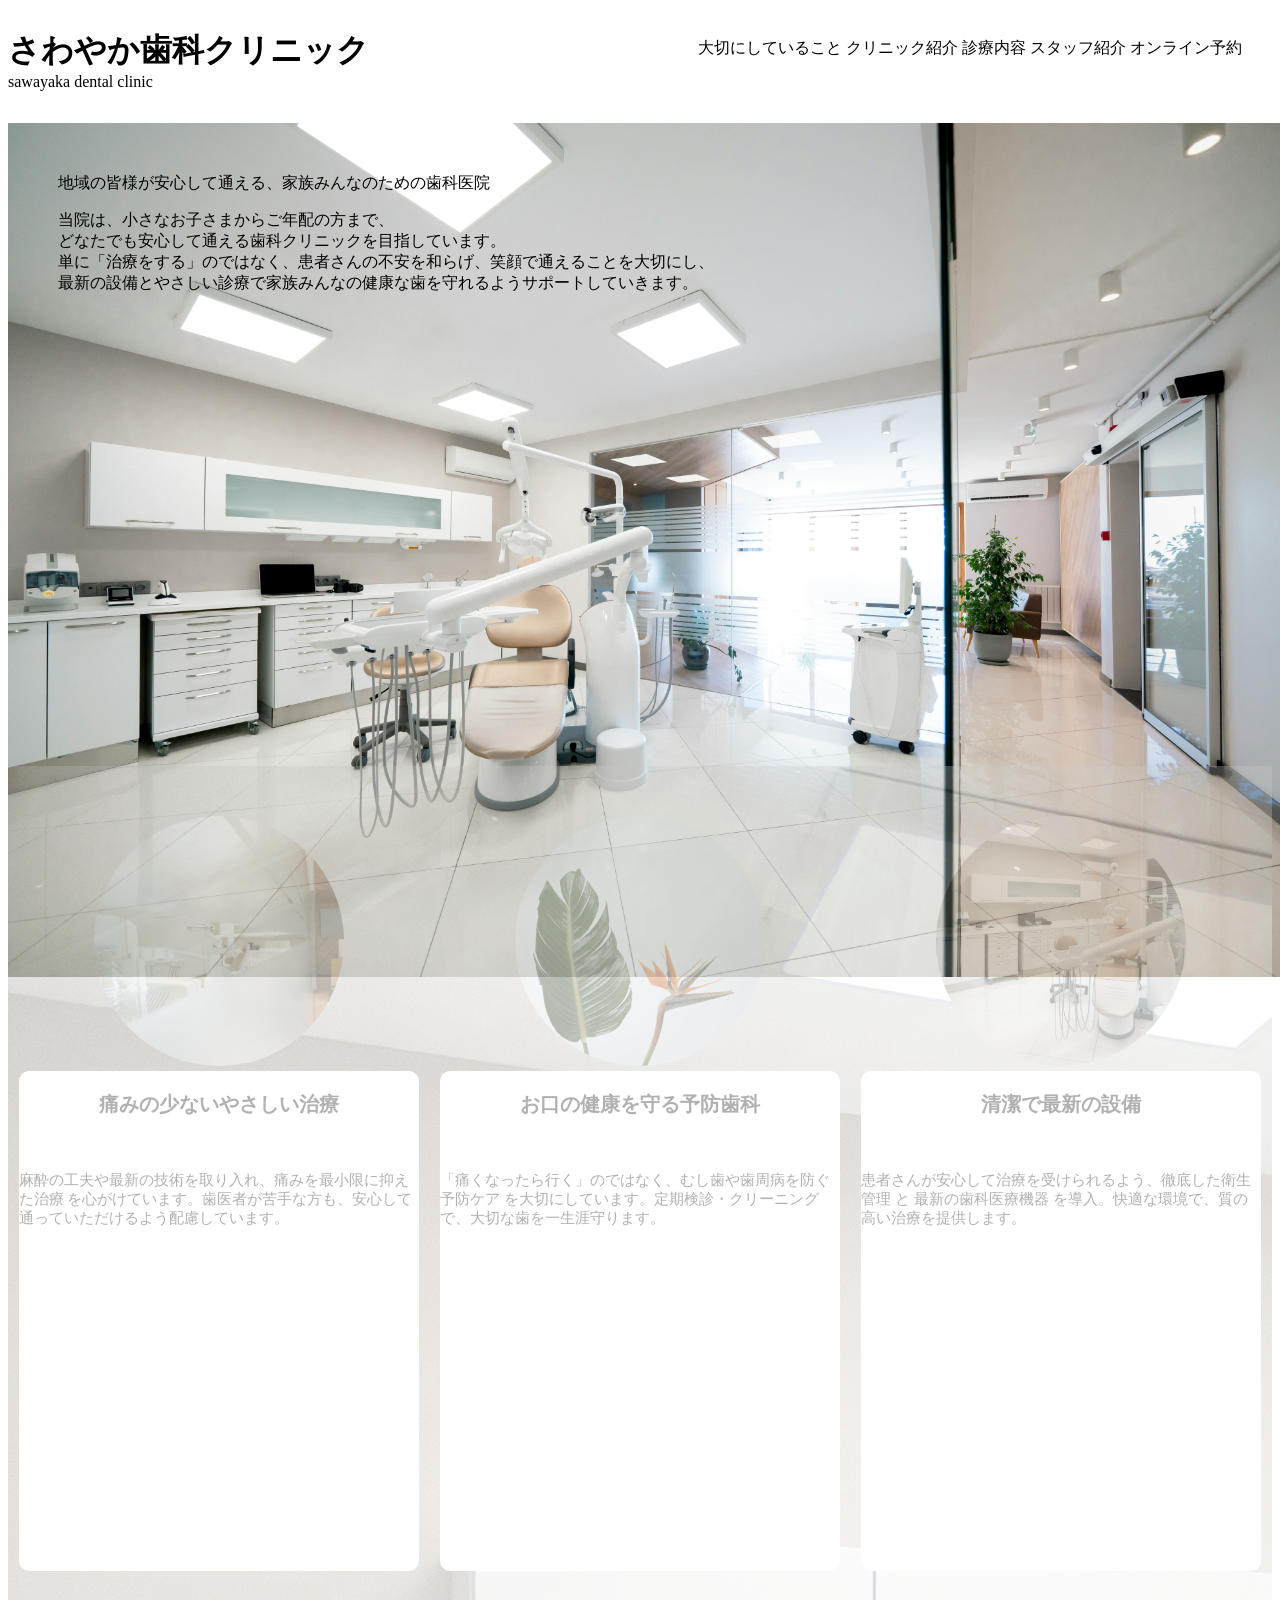
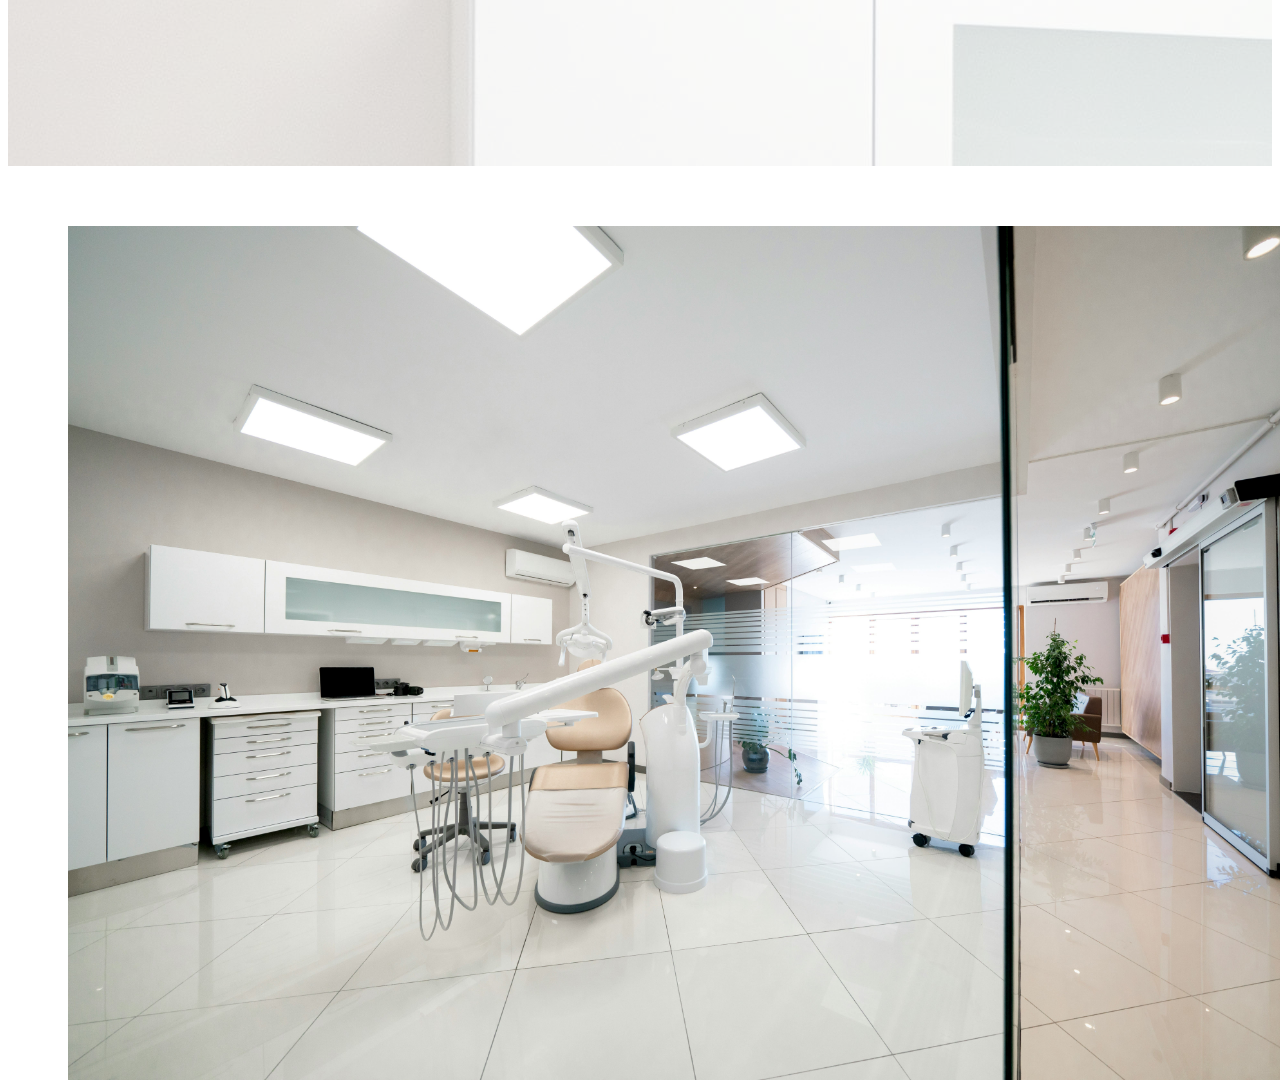
==== sawayaka-dental-clinic/index.html @ b8fe1294 "Update index.html" ====
<!DOCTYPE html>
<html>
    <head>
        <title>さわやか歯科クリニック</title>
        <meta charset="UTF-8">
        <meta name="viewport" content="width=device-width, initial-scale=1.0">
        <meta name="description" content="sawayaka dental clinic" />
        <link rel="stylesheet" href="style.css">
        
    </head>

    <body>
        <div class="super_containaer">
        <!-- ヘッダーここから -->
        <header class="header">
         <div class="header-container">
         <div class="header-title">
            <h1>さわやか歯科クリニック</h1>
            <p>sawayaka dental clinic</p>
            </div>
            <nav class="nav-title">
            <a href="https://www.sejuku.net">大切にしていること</a>
            <a href="https://www.sejuku.net">クリニック紹介</a>
            <a href="https://www.sejuku.net">診療内容</a>
            <a href="https://www.sejuku.net">スタッフ紹介</a>
            <a href="https://www.sejuku.net">オンライン予約</a>
            </nav>
            </div>
        </header>

        <!-- メインビジュアル -->
         <div class="home">
            <div class="home_container">
                <img src="images/img5.jpg" />
                <div class="title-img">
                 <p>地域の皆様が安心して通える、家族みんなのための歯科医院</p>
                    <p>当院は、小さなお子さまからご年配の方まで、<br>
                    どなたでも安心して通える歯科クリニックを目指しています。<br>
                    単に「治療をする」のではなく、患者さんの不安を和らげ、笑顔で通えることを大切にし、<br>
                    最新の設備とやさしい診療で家族みんなの健康な歯を守れるようサポートしていきます。<br>
                    </p>
            </div>
         </div>
        <!-- メインビジュアルここまで -->

        <!-- 診療内容 -->
         <div class="medical-care">
         <h2>診療案内</h2>
          <div class="flexbox-container1">
           <div id="item01" class="flexbox-item">
               <h3>一般歯科</h3>
               <p>むし歯や歯周病の治療を行い<br>
                患者さんの健康な歯を守るための<br>
                基本的なケアを提供します。<br>
                痛みを抑えた治療を心がけ<br>
                できるだけ歯を残す治療を大切にしています</p>
                  <p>・むし歯の治療・詰め物・かぶせ物<br>
                  ・歯周病の治療・歯石除去<br>
                  ・神経の治療（根管治療）</p>
           </div>
           <div id="item02" class="flexbox-item">
               <h3>小児歯科</h3>
                  <p>お子さまの歯の健康を守るために<br>
                    むし歯の予防と治療を中心に<br>
                    楽しく通える歯医者を目指しています。<br>
                  初めての歯医者さんでも安心できるよう<br>
                  やさしく丁寧な対応を心がけています。</p>
                  <p>・乳歯のむし歯治療<br>
                  ・シーラント（むし歯予防処置）<br>
                  ・フッ素塗布・歯磨き指導</p>
           </div>
           <div id="item03" class="flexbox-item">
                <h3>口腔外科</h3>
                  <p>親知らずの抜歯や顎関節症など<br>
                    お口の中の外科的な治療を<br>
                    専門的に行います。<br>
                  痛みや負担の少ない治療を心がけ<br>
                  患者さん一人ひとりに合わせた適切な治療を提供します</p>
                  <p>・親知らずの抜歯<br>
                  ・顎関節症の治療 口内炎・粘膜疾患の診療</p>
           </div>
           <div id="item04" class="flexbox-item">
                <h3>予防歯科</h3>
                  <p>「痛くなってから行く」のではなく<br>
                    むし歯や歯周病を防ぐことを<br>
                    目的とした診療です。<br>
                  定期的な検診とクリーニングで<br>
                  お口の健康を長く保ちましょう。</p>
                  <p>・定期検診・クリーニング（PMTC）<br>
                  ・フッ素塗布で歯を強くする<br>
                  ・歯周病の予防と早期発見</p>
           </div>
       </div>

       <!-- さわやか歯科医院が大切にしていること -->
       <div class="back-img">
            <div class="flexbox-taisetsu">
                <div id="taisetsu-item01" class="taisetsu-item"></div>
                <div id="taisetsu-item02" class="taisetsu-item"></div>
                <div id="taisetsu-item03" class="taisetsu-item"></div>
            </div>
            <div class="flexbox-text">
                <div id="text-item01" class="taisetsu-item">
                    <h3>痛みの少ないやさしい治療</h3><br>
                    <p>麻酔の工夫や最新の技術を取り入れ、痛みを最小限に抑えた治療 を心がけています。歯医者が苦手な方も、安心して通っていただけるよう配慮しています。</p>
                </div>
                <div id="text-item02" class="taisetsu-item">
                    <h3>お口の健康を守る予防歯科</h3><br>
                    <p>「痛くなったら行く」のではなく、むし歯や歯周病を防ぐ予防ケア を大切にしています。定期検診・クリーニングで、大切な歯を一生涯守ります。</p>
                </div>
                <div id="text-item03" class="taisetsu-item">
                    <h3>清潔で最新の設備</h3><br>
                    <p>患者さんが安心して治療を受けられるよう、徹底した衛生管理 と 最新の歯科医療機器 を導入。快適な環境で、質の高い治療を提供します。</p>
                </div>
            </div>            
        </div>

        <!-- 院長あいさつ -->
         <div class="flexbox-director">
            <div id="director-img" class="director-item">
                <img src="images/img5.jpg" /></div>
            <div id="director-text" class="director-item">
                <h3>さわやか歯科クリニック 院長 松本 貴子</h3>
                <p>みなさま、こんにちは。
                   「さわやか歯科クリニック」院長の松本 貴子です。
                    当院は、小さなお子さまからご年配の方まで、安心して通える歯科クリニック を目指しています。<br>
                    歯医者に苦手意識を持つ方にも、やさしく丁寧な治療 を提供し、リラックスできる環境を整えています。<br>
                    痛みを抑えた治療 や わかりやすい説明 を心がけ、不安なく通えるよう努めています。<br>
                    また、歯の健康は全身の健康につながる ため、治療だけでなく 予防歯科 にも力を入れています。<br>
                    定期検診やクリーニングを通じて、みなさまの大切な歯を守り続けるお手伝いをしていきます。<br>
                    地域のみなさまにとって、「ここなら安心して通える」 と思っていただけるクリニックを目指し<br>
                    スタッフ一同、努力してまいります。どうぞよろしくお願いいたします。</p>
            </div>
        </div>




   </body>
</html>
---- sawayaka-dental-clinic/style.css ----
/*
Theme Name: DENTAL-CLINIC
Theme URI:https://www.sejuku.net/
Description: 「さわやか歯科クリニック」公式サイト制作
Version: 1.0.0
Author: RYOSUKE SHIBAHARA
Author URI:https://www.sejuku.net/
*/

.header-container {
   display: flex;
   justify-content: space-between
}

.header-title h1{
   margin-bottom: 0px;
}

.header-title p {
   margin-top: 0px;
}

.nav-title {
   margin: 30px;
   a {
      color: black;
      text-decoration: none;
   }
   
}


img {
   width: 100%;
   position:absolute;

}

.title-img {
   position: relative;
   top: 50px;
   left: 50px;
}

.medical-care{
   background-color: aquamarine;
   height: 500px;
   padding: 30px 0px 30px 0px;
}

.medical-care h2 {
   font-size: 30px;
   text-align: center;
   margin-top: 0px;

}

.medical-care h3 {
   font-size: 20px;

}

.medical-care p {
   font-size: 15px;
   text-align: left;

}


.flexbox-container1 {
   display: flex;
   padding: 5px;
   line-height: 30px;
}

.flexbox-item {
   flex: 1;
   padding: 10px;
   margin: 5px;
   background-color: white;
   text-align: center;

}

.back-img {
   height: 1000px;
   background-image:url(images/img3.jpg) ;
   opacity: 0.3;
}

.flexbox-taisetsu {
   display: flex;
   justify-content: space-around;
}

#taisetsu-item01 {
width: 250px; /* 円の幅 */
height: 250px; /* 円の高さ */
border-radius: 50%; /* 角丸を50%にして円形に */
background-image:url(images/img4.jpg) ;
background-size: cover;
margin-top: 50px;
}

#taisetsu-item02 {
width: 250px; /* 円の幅 */
height: 250px; /* 円の高さ */
border-radius: 50%; /* 角丸を50%にして円形に */
background-image:url(images/img2.jpg) ;
background-size: cover;
margin-top: 50px;
}

#taisetsu-item03 {
width: 250px; /* 円の幅 */
height: 250px; /* 円の高さ */
border-radius: 50%; /* 角丸を50%にして円形に */
background-image:url(images/img3.jpg) ;
background-size: cover;
margin-top: 50px;
}

.flexbox-text {
   display: flex;
   justify-content: space-around;
}

#text-item01 {
   background-color: white;
   margin: 5px;
   border-radius: 10px;
   height: 500px;
   width: 400px;
   text-align: center;
}

#text-item02 {
   background-color: white;
   margin: 5px;
   border-radius: 10px;
   height: 500px;
   width: 400px;
   text-align: center;
}

#text-item03 {
   background-color: white;
   margin: 5px;
   border-radius: 10px;
   height: 500px;
   width: 400px;
   text-align: center;
}

.flexbox-director {
   display: flex;
}

#director-img {
   width: 100%;
   margin : 60px 0px 60px 60px;
   border-radius: 20px;
}

#director-text {
   width: 100%;
   margin : 60px 60px 60px 60px;
   border-radius: 20px;
   text-align: center;
   background-color: aquamarine;
}
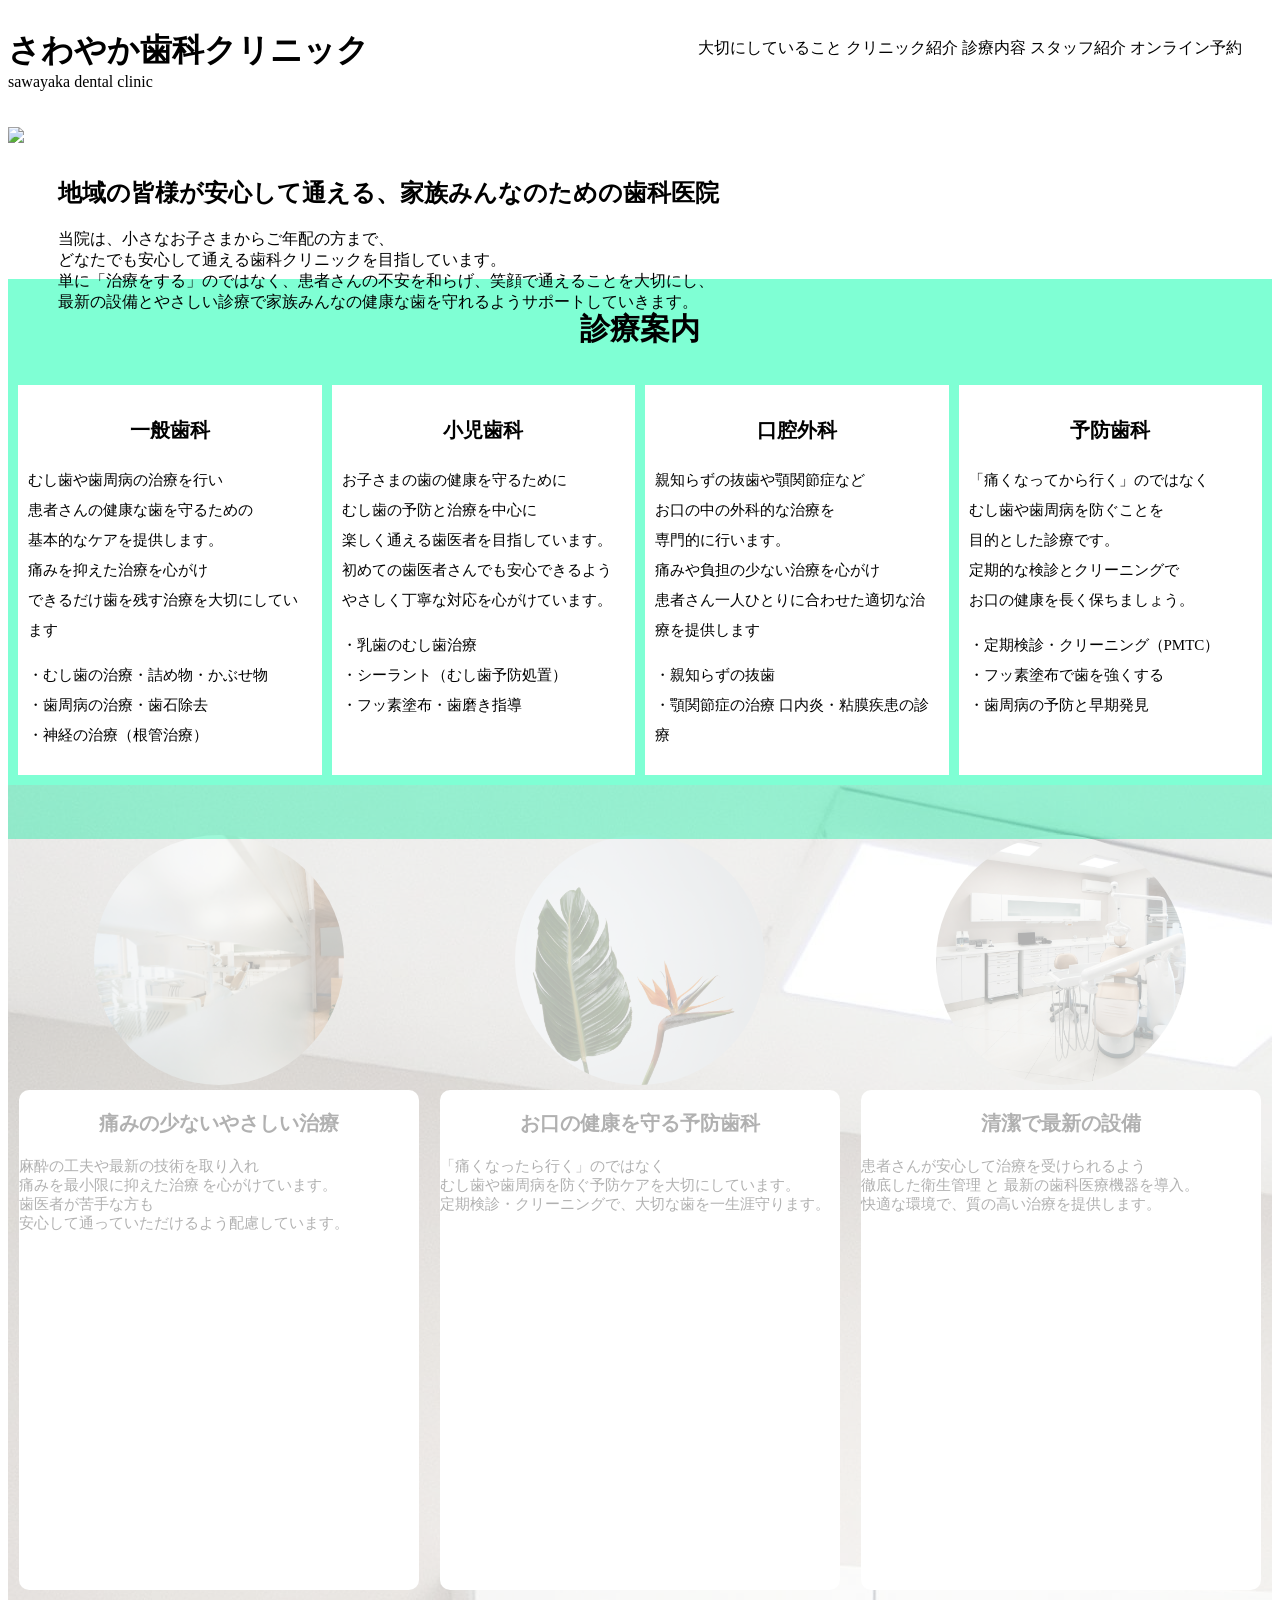
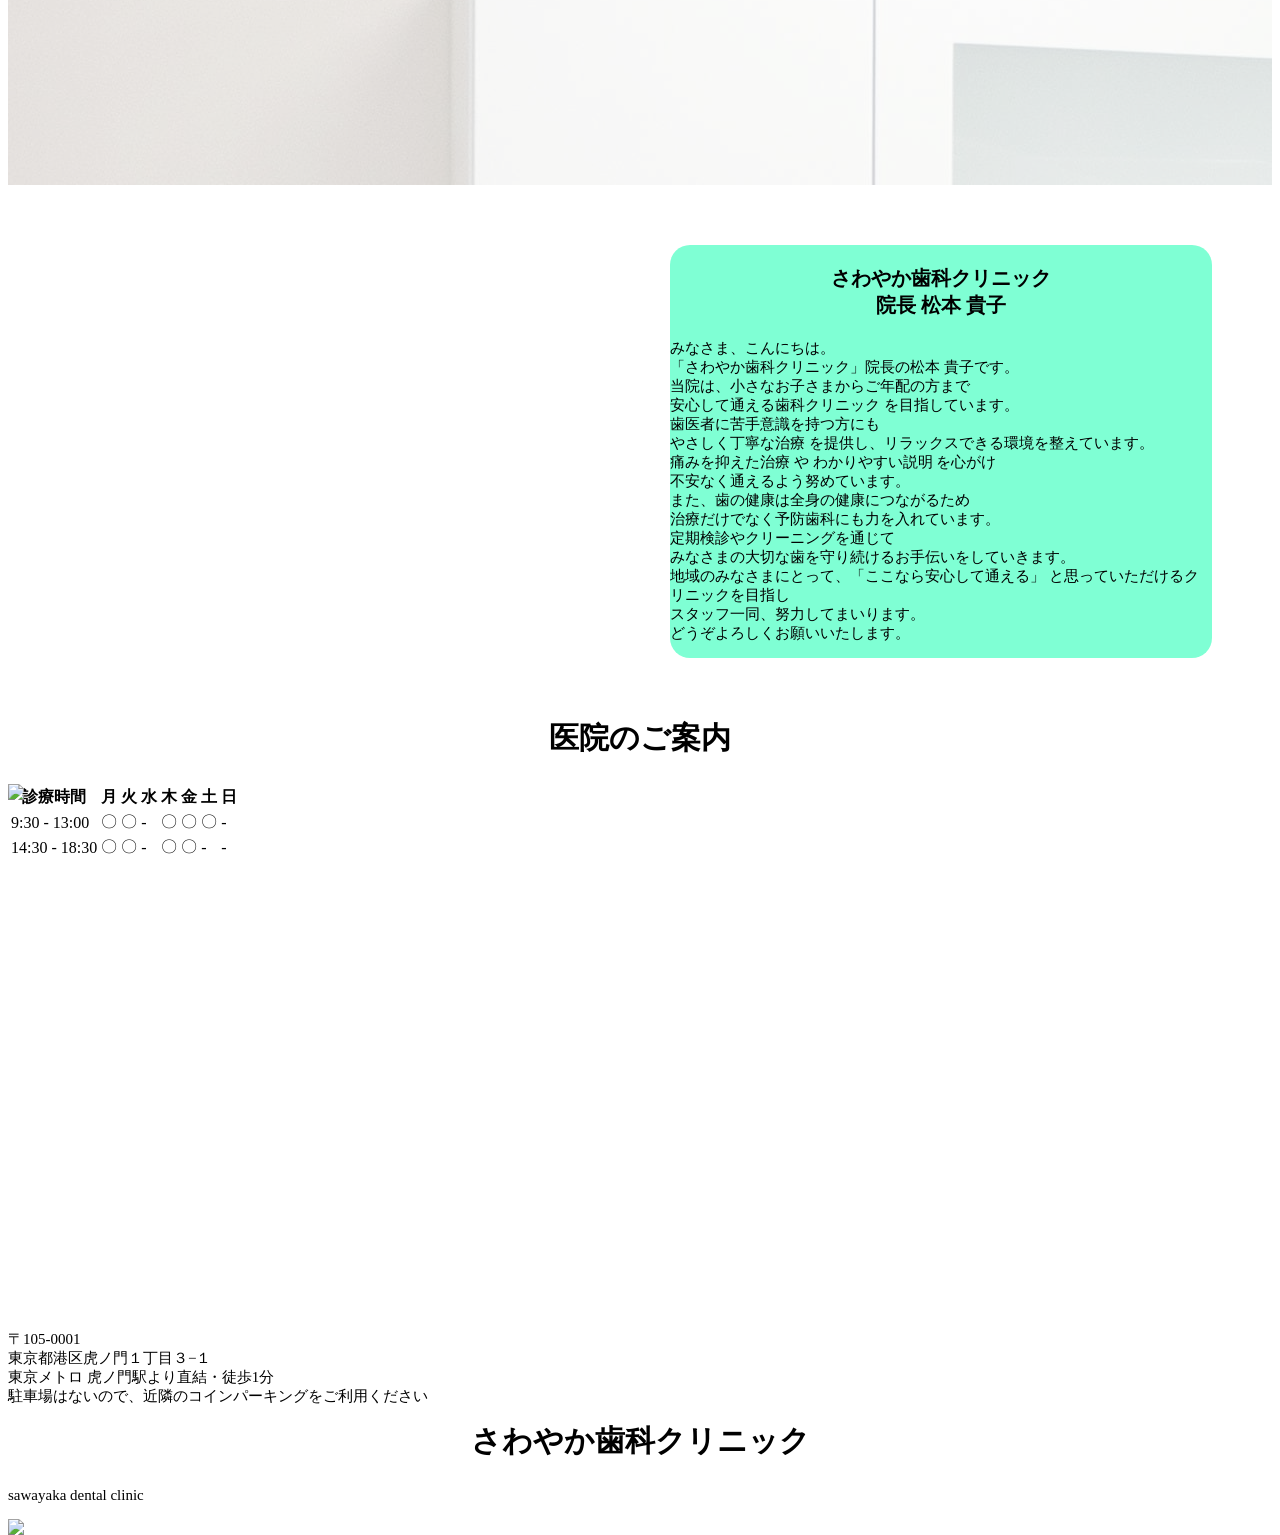
==== commit 4aea485a: "Update index.html" ====
--- a/sawayaka-dental-clinic/index.html
+++ b/sawayaka-dental-clinic/index.html
@@ -31,9 +31,9 @@
         <!-- メインビジュアル -->
          <div class="home">
             <div class="home_container">
-                <img src="images/img5.jpg" />
+                <img src="images/メインビジュアル.png" class="main-img"/>
                 <div class="title-img">
-                 <p>地域の皆様が安心して通える、家族みんなのための歯科医院</p>
+                 <h2>地域の皆様が安心して通える、家族みんなのための歯科医院</h2>
                     <p>当院は、小さなお子さまからご年配の方まで、<br>
                     どなたでも安心して通える歯科クリニックを目指しています。<br>
                     単に「治療をする」のではなく、患者さんの不安を和らげ、笑顔で通えることを大切にし、<br>
@@ -101,16 +101,23 @@
             </div>
             <div class="flexbox-text">
                 <div id="text-item01" class="taisetsu-item">
-                    <h3>痛みの少ないやさしい治療</h3><br>
-                    <p>麻酔の工夫や最新の技術を取り入れ、痛みを最小限に抑えた治療 を心がけています。歯医者が苦手な方も、安心して通っていただけるよう配慮しています。</p>
+                    <h3>痛みの少ないやさしい治療</h3>
+                    <p>麻酔の工夫や最新の技術を取り入れ<br>
+                        痛みを最小限に抑えた治療 を心がけています。<br>
+                        歯医者が苦手な方も<br>
+                        安心して通っていただけるよう配慮しています。</p>
                 </div>
                 <div id="text-item02" class="taisetsu-item">
-                    <h3>お口の健康を守る予防歯科</h3><br>
-                    <p>「痛くなったら行く」のではなく、むし歯や歯周病を防ぐ予防ケア を大切にしています。定期検診・クリーニングで、大切な歯を一生涯守ります。</p>
+                    <h3>お口の健康を守る予防歯科</h3>
+                    <p>「痛くなったら行く」のではなく<br>
+                        むし歯や歯周病を防ぐ予防ケアを大切にしています。<br>
+                        定期検診・クリーニングで、大切な歯を一生涯守ります。</p>
                 </div>
                 <div id="text-item03" class="taisetsu-item">
-                    <h3>清潔で最新の設備</h3><br>
-                    <p>患者さんが安心して治療を受けられるよう、徹底した衛生管理 と 最新の歯科医療機器 を導入。快適な環境で、質の高い治療を提供します。</p>
+                    <h3>清潔で最新の設備</h3>
+                    <p>患者さんが安心して治療を受けられるよう<br>
+                        徹底した衛生管理 と 最新の歯科医療機器を導入。<br>
+                        快適な環境で、質の高い治療を提供します。</p>
                 </div>
             </div>            
         </div>
@@ -118,21 +125,94 @@
         <!-- 院長あいさつ -->
          <div class="flexbox-director">
             <div id="director-img" class="director-item">
-                <img src="images/img5.jpg" /></div>
+            </div>
             <div id="director-text" class="director-item">
-                <h3>さわやか歯科クリニック 院長 松本 貴子</h3>
-                <p>みなさま、こんにちは。
-                   「さわやか歯科クリニック」院長の松本 貴子です。
-                    当院は、小さなお子さまからご年配の方まで、安心して通える歯科クリニック を目指しています。<br>
-                    歯医者に苦手意識を持つ方にも、やさしく丁寧な治療 を提供し、リラックスできる環境を整えています。<br>
-                    痛みを抑えた治療 や わかりやすい説明 を心がけ、不安なく通えるよう努めています。<br>
-                    また、歯の健康は全身の健康につながる ため、治療だけでなく 予防歯科 にも力を入れています。<br>
-                    定期検診やクリーニングを通じて、みなさまの大切な歯を守り続けるお手伝いをしていきます。<br>
+                <h3>さわやか歯科クリニック<br>
+                    院長 松本 貴子</h3>
+                <p>みなさま、こんにちは。<br>
+                   「さわやか歯科クリニック」院長の松本 貴子です。<br>
+                    当院は、小さなお子さまからご年配の方まで<br>
+                    安心して通える歯科クリニック を目指しています。<br>
+                    歯医者に苦手意識を持つ方にも<br>
+                    やさしく丁寧な治療 を提供し、リラックスできる環境を整えています。<br>
+                    痛みを抑えた治療 や わかりやすい説明 を心がけ<br>
+                    不安なく通えるよう努めています。<br>
+                    また、歯の健康は全身の健康につながるため<br>
+                    治療だけでなく予防歯科にも力を入れています。<br>
+                    定期検診やクリーニングを通じて<br>
+                    みなさまの大切な歯を守り続けるお手伝いをしていきます。<br>
                     地域のみなさまにとって、「ここなら安心して通える」 と思っていただけるクリニックを目指し<br>
-                    スタッフ一同、努力してまいります。どうぞよろしくお願いいたします。</p>
+                    スタッフ一同、努力してまいります。<br>
+                    どうぞよろしくお願いいたします。</p>
             </div>
         </div>
 
+        <!-- 医院のご案内 -->
+         <div class="information">
+            <div class="information-title">
+                <h2>医院のご案内</h2>
+            </div>
+            <div class="access-flexbox">
+            <div class="information-flexbox">
+         <div class="yoyaku">
+            <img class src="images/ご予約.png">
+         </div>
+            <table>
+                <tbody>
+                    <tr>
+                        <th>診療時間</th>
+                        <th>月</th>
+                        <th>火</th>
+                        <th>水</th>
+                        <th>木</th>
+                        <th>金</th>
+                        <th>土</th>
+                        <th>日</th>
+                    </tr>
+                    <tr>
+                        <td>9:30 - 13:00</td>
+                        <td>〇</td>
+                        <td>〇</td>
+                        <td>-</td>
+                        <td>〇</td>
+                        <td>〇</td>
+                        <td>〇</td>
+                        <td>-</td>
+                    </tr>
+                    <tr>
+                        <td>14:30 - 18:30</td>
+                        <td>〇</td>
+                        <td>〇</td>
+                        <td>-</td>
+                        <td>〇</td>
+                        <td>〇</td>
+                        <td>-</td>
+                        <td>-</td>
+                    </tr>
+                </tbody>
+            </table>
+         </div>
+         <div class="google-map">
+         <iframe src="https://www.google.com/maps/embed?pb=!1m18!1m12!1m3!1d3241.2846861742496!2d139.7470609764927!3d35.66999157259091!2m3!1f0!2f0!3f0!3m2!1i1024!2i768!4f13.1!3m3!1m2!1s0x60188b927c298fb3%3A0xea0b60b137153378!2z44CSMTA1LTAwMDEg5p2x5Lqs6YO95riv5Yy66JmO44OO6ZaA77yR5LiB55uu77yTIOOCsOODreODvOODkOODq-OCueOCr-OCqOOCog!5e0!3m2!1sja!2sjp!4v1776088935047!5m2!1sja!2sjp" width="600" height="450" style="border:0;" allowfullscreen="" loading="lazy" referrerpolicy="no-referrer-when-downgrade"></iframe>
+            <p>〒105-0001<br>
+                東京都港区虎ノ門１丁目３−１<br>
+                東京メトロ 虎ノ門駅より直結・徒歩1分<br>
+                駐車場はないので、近隣のコインパーキングをご利用ください</p>
+         </div>
+         </div>
+
+         <footer>
+            <div class="footer">
+                <div class="footer-flecbox">
+                    <div class="footer-information">
+                        <h2>さわやか歯科クリニック</h2>
+                        <p>sawayaka dental clinic</p>
+                        <img src="images/ご予約.png"/>
+                    </div>
+
+            </div>
+
+         </footer>
 
 
 
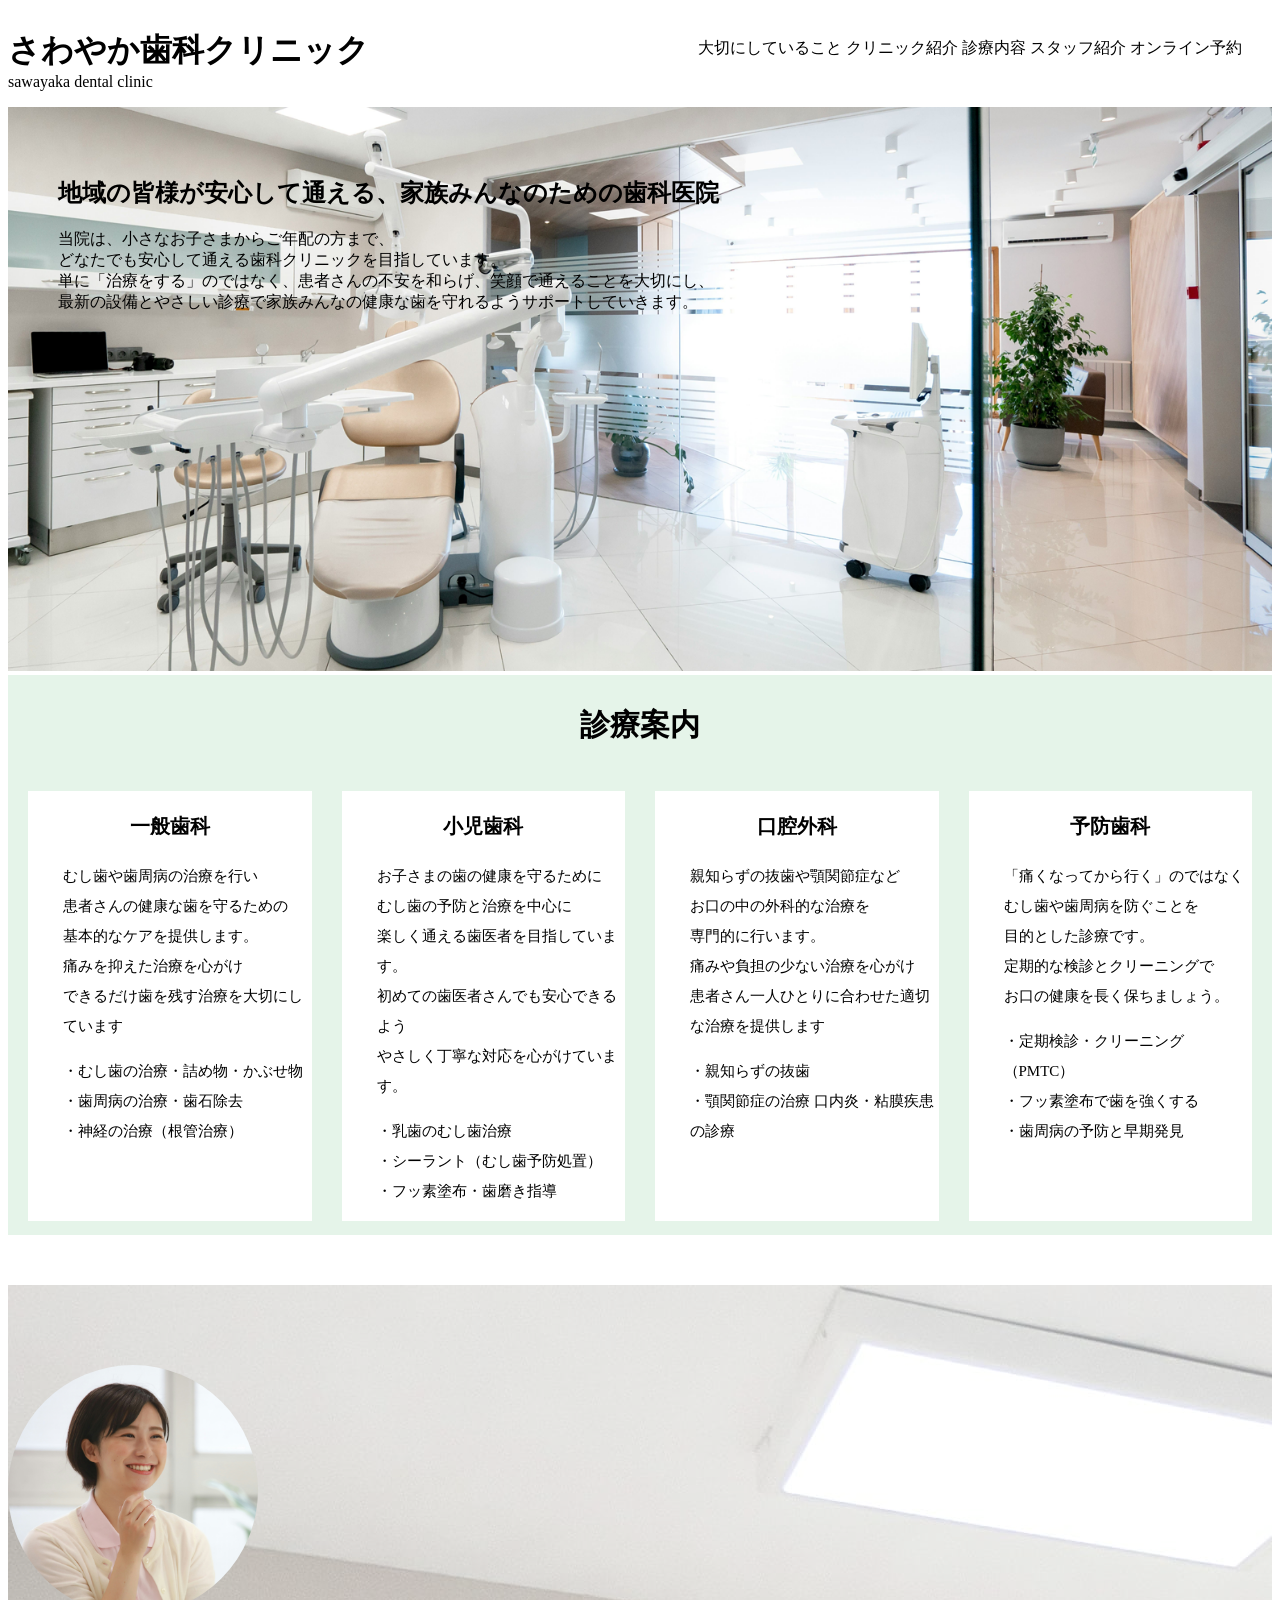
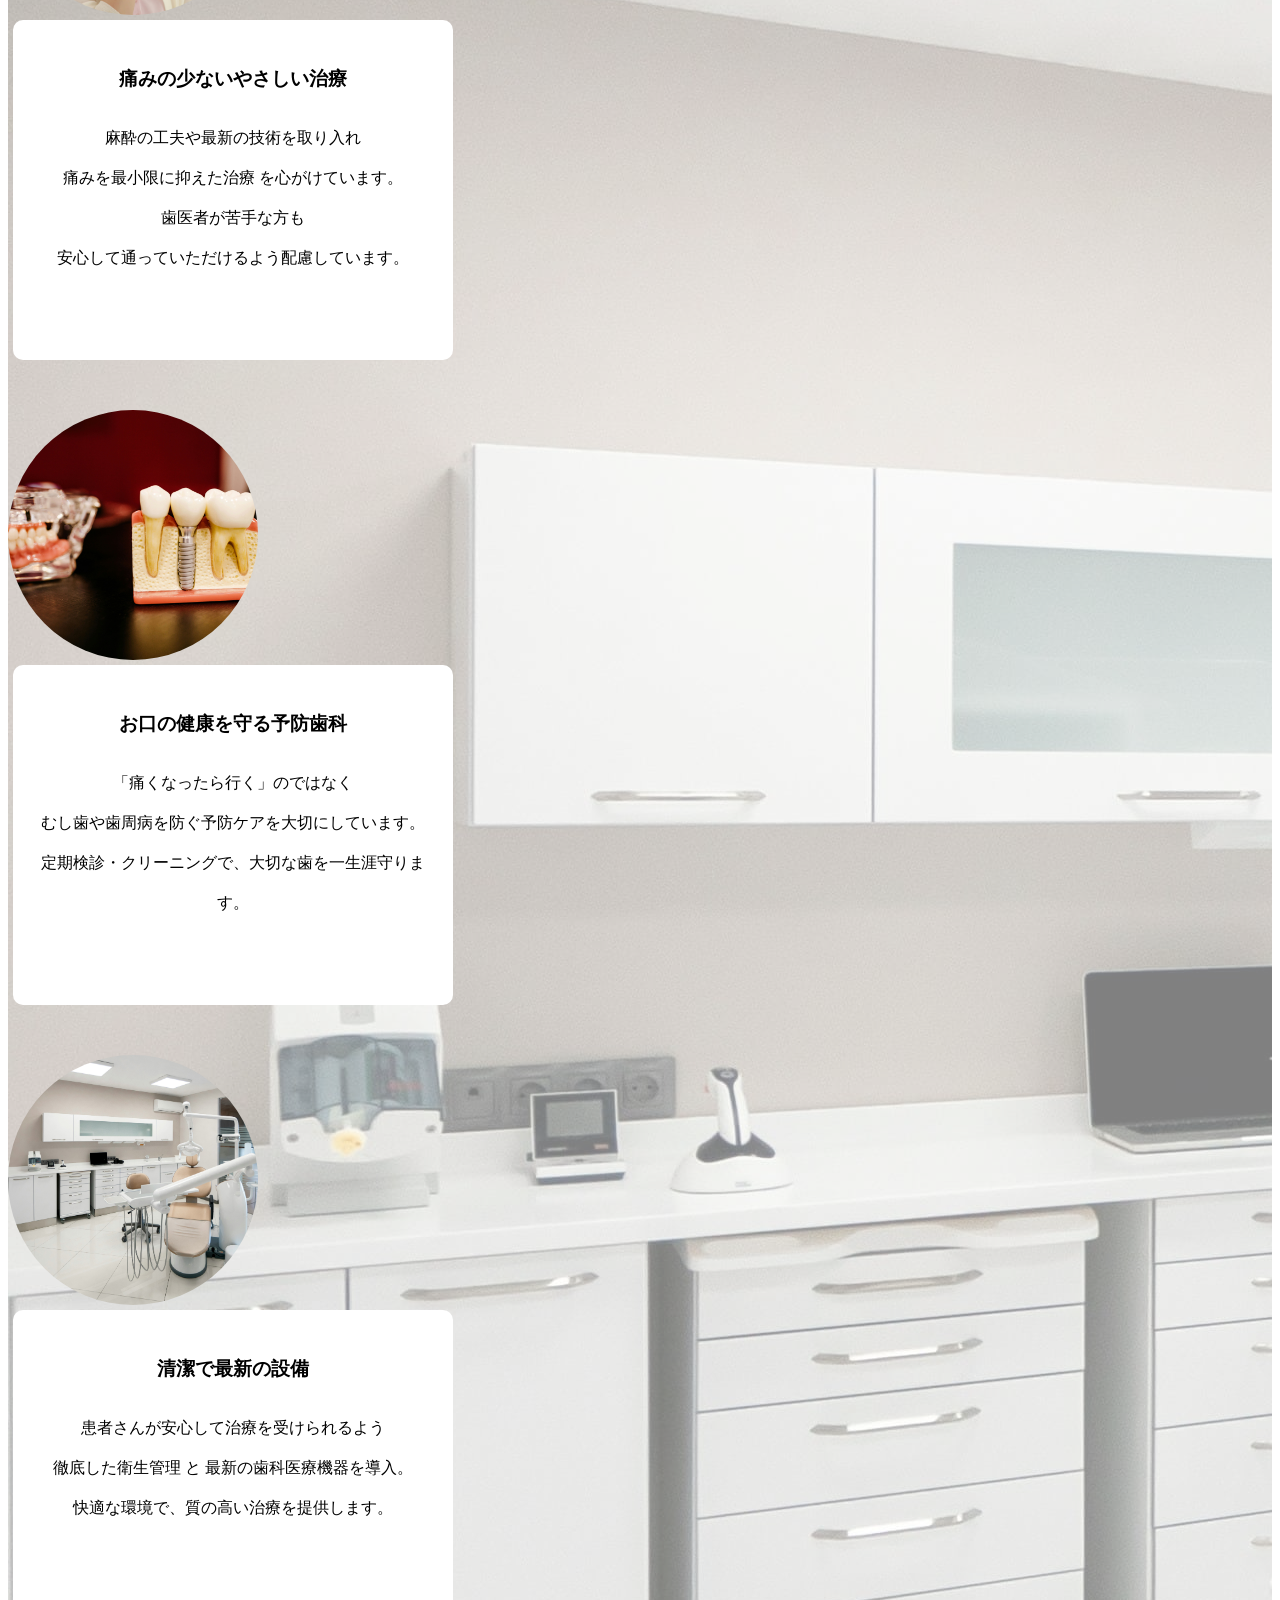
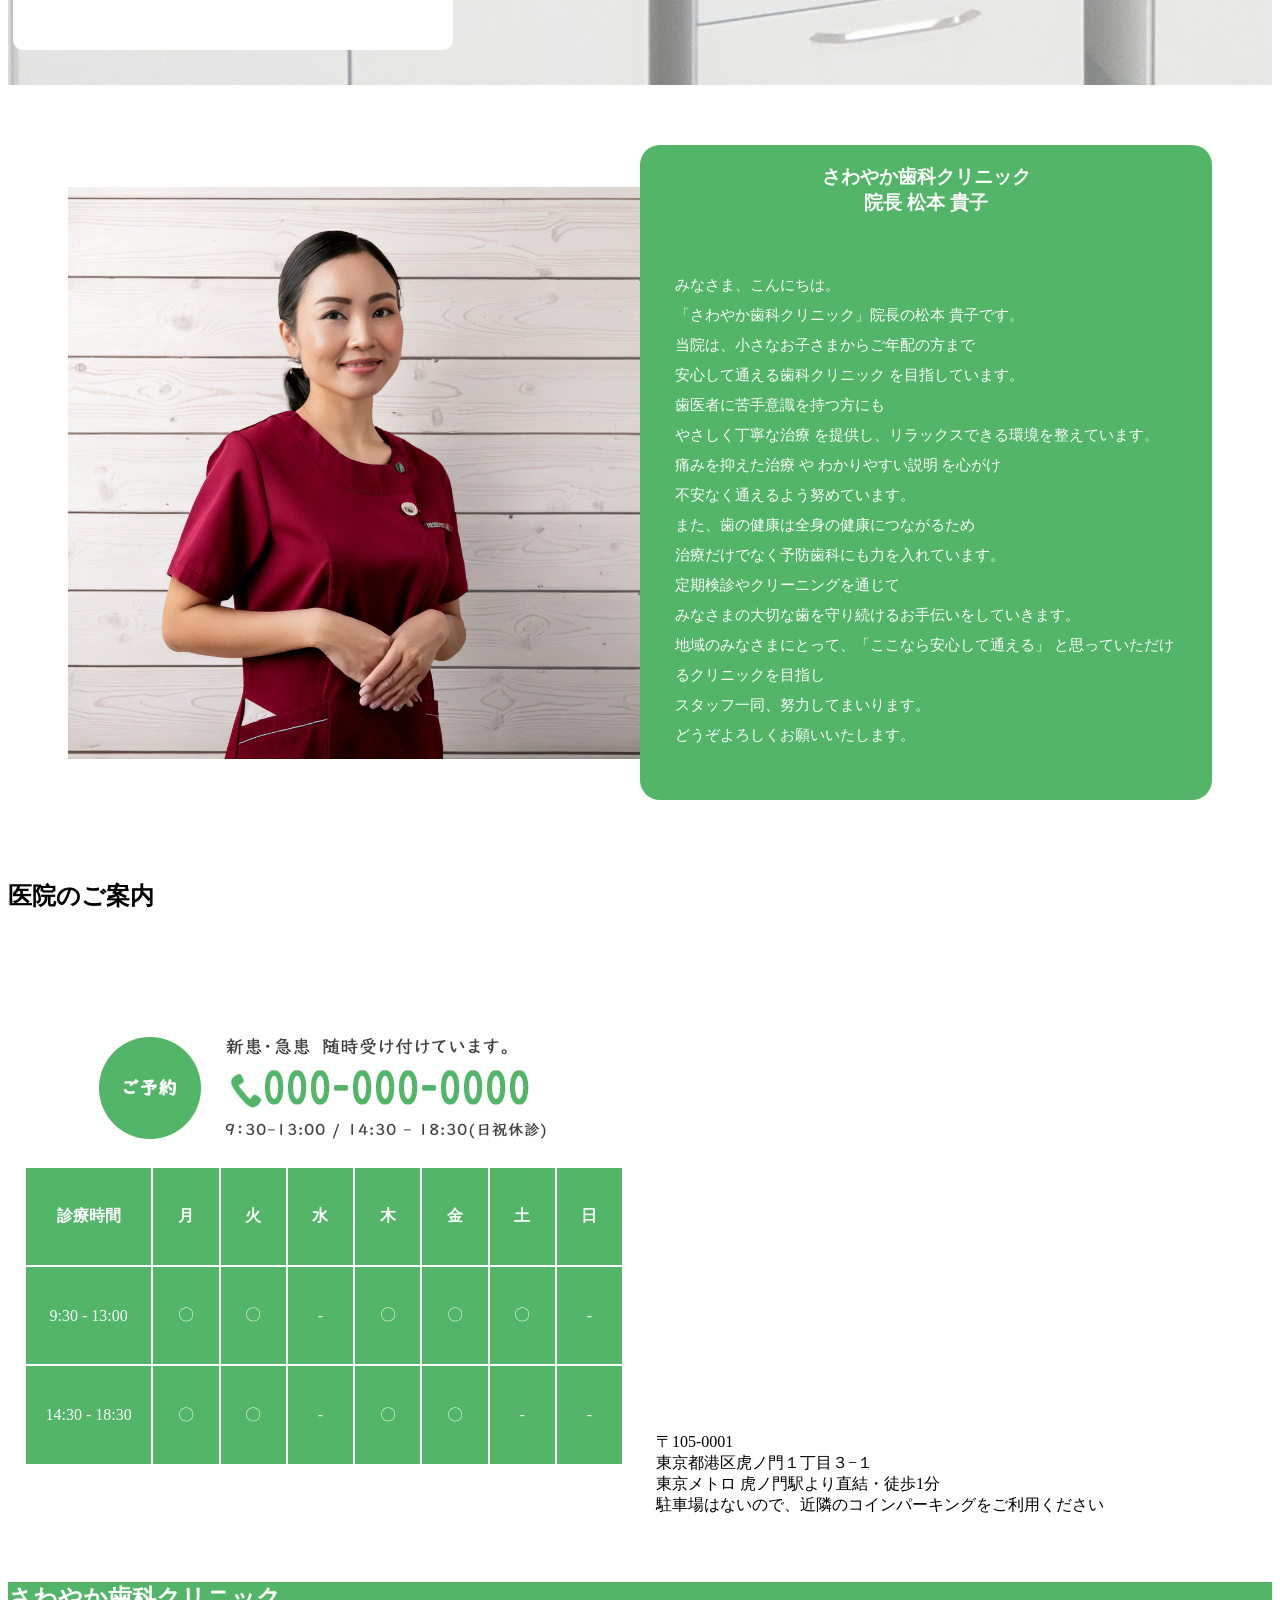
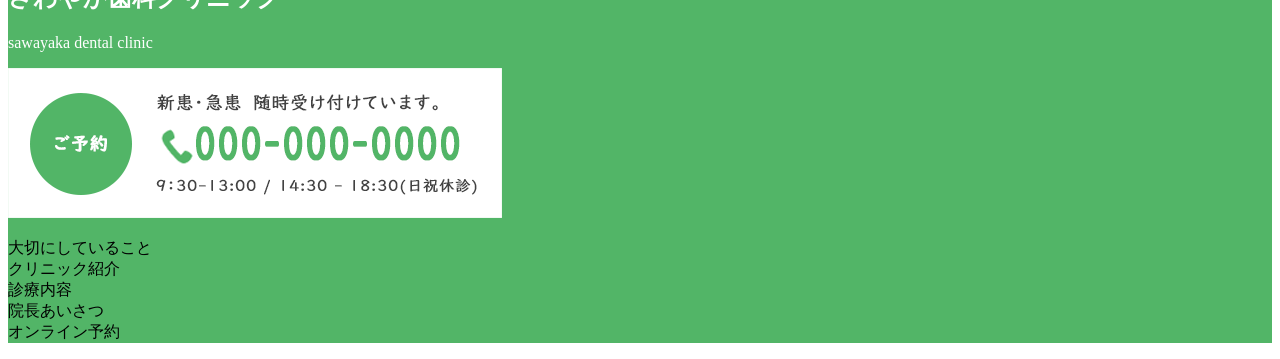
==== commit f9286ea4: "Update index.html" ====
--- a/sawayaka-dental-clinic/index.html
+++ b/sawayaka-dental-clinic/index.html
@@ -91,35 +91,42 @@
                   ・歯周病の予防と早期発見</p>
            </div>
        </div>
+    </div>
 
        <!-- さわやか歯科医院が大切にしていること -->
        <div class="back-img">
-            <div class="flexbox-taisetsu">
+          <div class="flexbox-taisetsu00">
+            <div class="flexbox-taisetsu01">
                 <div id="taisetsu-item01" class="taisetsu-item"></div>
-                <div id="taisetsu-item02" class="taisetsu-item"></div>
-                <div id="taisetsu-item03" class="taisetsu-item"></div>
-            </div>
-            <div class="flexbox-text">
-                <div id="text-item01" class="taisetsu-item">
+                 <div id="text-item01" class="taisetsu-item">
                     <h3>痛みの少ないやさしい治療</h3>
                     <p>麻酔の工夫や最新の技術を取り入れ<br>
                         痛みを最小限に抑えた治療 を心がけています。<br>
                         歯医者が苦手な方も<br>
                         安心して通っていただけるよう配慮しています。</p>
                 </div>
+            </div>
+
+            <div class="flexbox-taisetsu02">
+                <div id="taisetsu-item02" class="taisetsu-item"></div>
                 <div id="text-item02" class="taisetsu-item">
                     <h3>お口の健康を守る予防歯科</h3>
                     <p>「痛くなったら行く」のではなく<br>
                         むし歯や歯周病を防ぐ予防ケアを大切にしています。<br>
                         定期検診・クリーニングで、大切な歯を一生涯守ります。</p>
                 </div>
+            </div>
+
+             <div class="flexbox-taisetsu03">
+                <div id="taisetsu-item03" class="taisetsu-item"></div>
                 <div id="text-item03" class="taisetsu-item">
                     <h3>清潔で最新の設備</h3>
                     <p>患者さんが安心して治療を受けられるよう<br>
                         徹底した衛生管理 と 最新の歯科医療機器を導入。<br>
                         快適な環境で、質の高い治療を提供します。</p>
                 </div>
-            </div>            
+            </div>
+          </div>              
         </div>
 
         <!-- 院長あいさつ -->
@@ -203,12 +210,20 @@
 
          <footer>
             <div class="footer">
-                <div class="footer-flecbox">
+                <div class="footer-flexbox">
                     <div class="footer-information">
                         <h2>さわやか歯科クリニック</h2>
                         <p>sawayaka dental clinic</p>
                         <img src="images/ご予約.png"/>
                     </div>
+                    <div class="footer-navi">
+                        <p>大切にしていること<br>
+                            クリニック紹介<br>
+                            診療内容<br>
+                            院長あいさつ<br>
+                            オンライン予約<br>
+                        </p>
+                    </div>
 
             </div>
 
--- a/sawayaka-dental-clinic/style.css
+++ b/sawayaka-dental-clinic/style.css
@@ -29,21 +29,25 @@
    
 }
 
-
-img {
-   width: 100%;
-   position:absolute;
-
-}
-
-.title-img {
+.home_container {
    position: relative;
+}
+
+.main-img {
+   width: 100%;
+}
+
+.title-img{
+   width: 100%;
+   position: absolute;
    top: 50px;
    left: 50px;
-}
+
+}
+
 
 .medical-care{
-   background-color: aquamarine;
+   background-color: #e5f4e9;
    height: 500px;
    padding: 30px 0px 30px 0px;
 }
@@ -75,29 +79,40 @@
 
 .flexbox-item {
    flex: 1;
-   padding: 10px;
-   margin: 5px;
+   margin: 15px;
    background-color: white;
-   text-align: center;
+}
+
+.flexbox-item h3 {
+   text-align: center;
+
+}
+
+.flexbox-item p {
+   padding-left: 35px;
 
 }
 
 .back-img {
-   height: 1000px;
    background-image:url(images/img3.jpg) ;
-   opacity: 0.3;
+    background-color: rgba(255,255,255,0.5);
+  background-blend-mode: lighten;
+  margin-top: 50px;
+  padding: 30px 0px;
+   
 }
 
 .flexbox-taisetsu {
    display: flex;
    justify-content: space-around;
+   
 }
 
 #taisetsu-item01 {
 width: 250px; /* 円の幅 */
 height: 250px; /* 円の高さ */
 border-radius: 50%; /* 角丸を50%にして円形に */
-background-image:url(images/img4.jpg) ;
+background-image:url(images/staff1suzuki.jpg) ;
 background-size: cover;
 margin-top: 50px;
 }
@@ -106,7 +121,7 @@
 width: 250px; /* 円の幅 */
 height: 250px; /* 円の高さ */
 border-radius: 50%; /* 角丸を50%にして円形に */
-background-image:url(images/img2.jpg) ;
+background-image:url(images/img7.jpg) ;
 background-size: cover;
 margin-top: 50px;
 }
@@ -128,44 +143,107 @@
 #text-item01 {
    background-color: white;
    margin: 5px;
+   padding: 20px;
    border-radius: 10px;
-   height: 500px;
+   height: 300px;
    width: 400px;
    text-align: center;
+   line-height: 40px;
 }
 
 #text-item02 {
-   background-color: white;
+background-color: white;
    margin: 5px;
+   padding: 20px;
    border-radius: 10px;
-   height: 500px;
+   height: 300px;
    width: 400px;
    text-align: center;
+   line-height: 40px;
+
 }
 
 #text-item03 {
    background-color: white;
    margin: 5px;
+   padding: 20px;
    border-radius: 10px;
-   height: 500px;
+   height: 300px;
    width: 400px;
    text-align: center;
+   line-height: 40px;
+
 }
 
 .flexbox-director {
    display: flex;
+   justify-content:center;
 }
 
 #director-img {
+    background-image:url(images/doctor2_matsumoto.jpg) ;
+    background-size: contain;
+    background-repeat: no-repeat;
+    background-position: right;
    width: 100%;
    margin : 60px 0px 60px 60px;
+}
+
+#director-text {
+   color: white;
+   width: 100%;
+   margin : 60px 60px 60px 0px;
    border-radius: 20px;
-}
-
-#director-text {
-   width: 100%;
-   margin : 60px 60px 60px 60px;
-   border-radius: 20px;
-   text-align: center;
-   background-color: aquamarine;
-}
+   text-align: center;
+   background-color: #52b567;
+}
+
+#director-text p{
+   font-size: 15px;
+   text-align: left;
+   color: white;
+   padding: 35px;
+   line-height: 30px;
+
+}
+
+
+table {
+  text-align: center;
+  width:600px;
+  height: 300px;
+  padding: 0px;
+}
+
+table th, table td {
+  color: white;
+  background: #52b567;
+
+}
+
+table td {
+   width:18px;
+
+}
+
+.information-flexbox {
+   display: flex;
+   flex-direction :column;
+   align-items:center;
+   margin: 50px 0px;
+}
+
+.access-flexbox{
+   display: flex;
+   justify-content: space-around;
+   margin: 50px 0px;
+}
+
+footer{
+   background-color: #52b567;
+}
+
+.footer-information{
+   text-align:left;
+   color: white;
+}
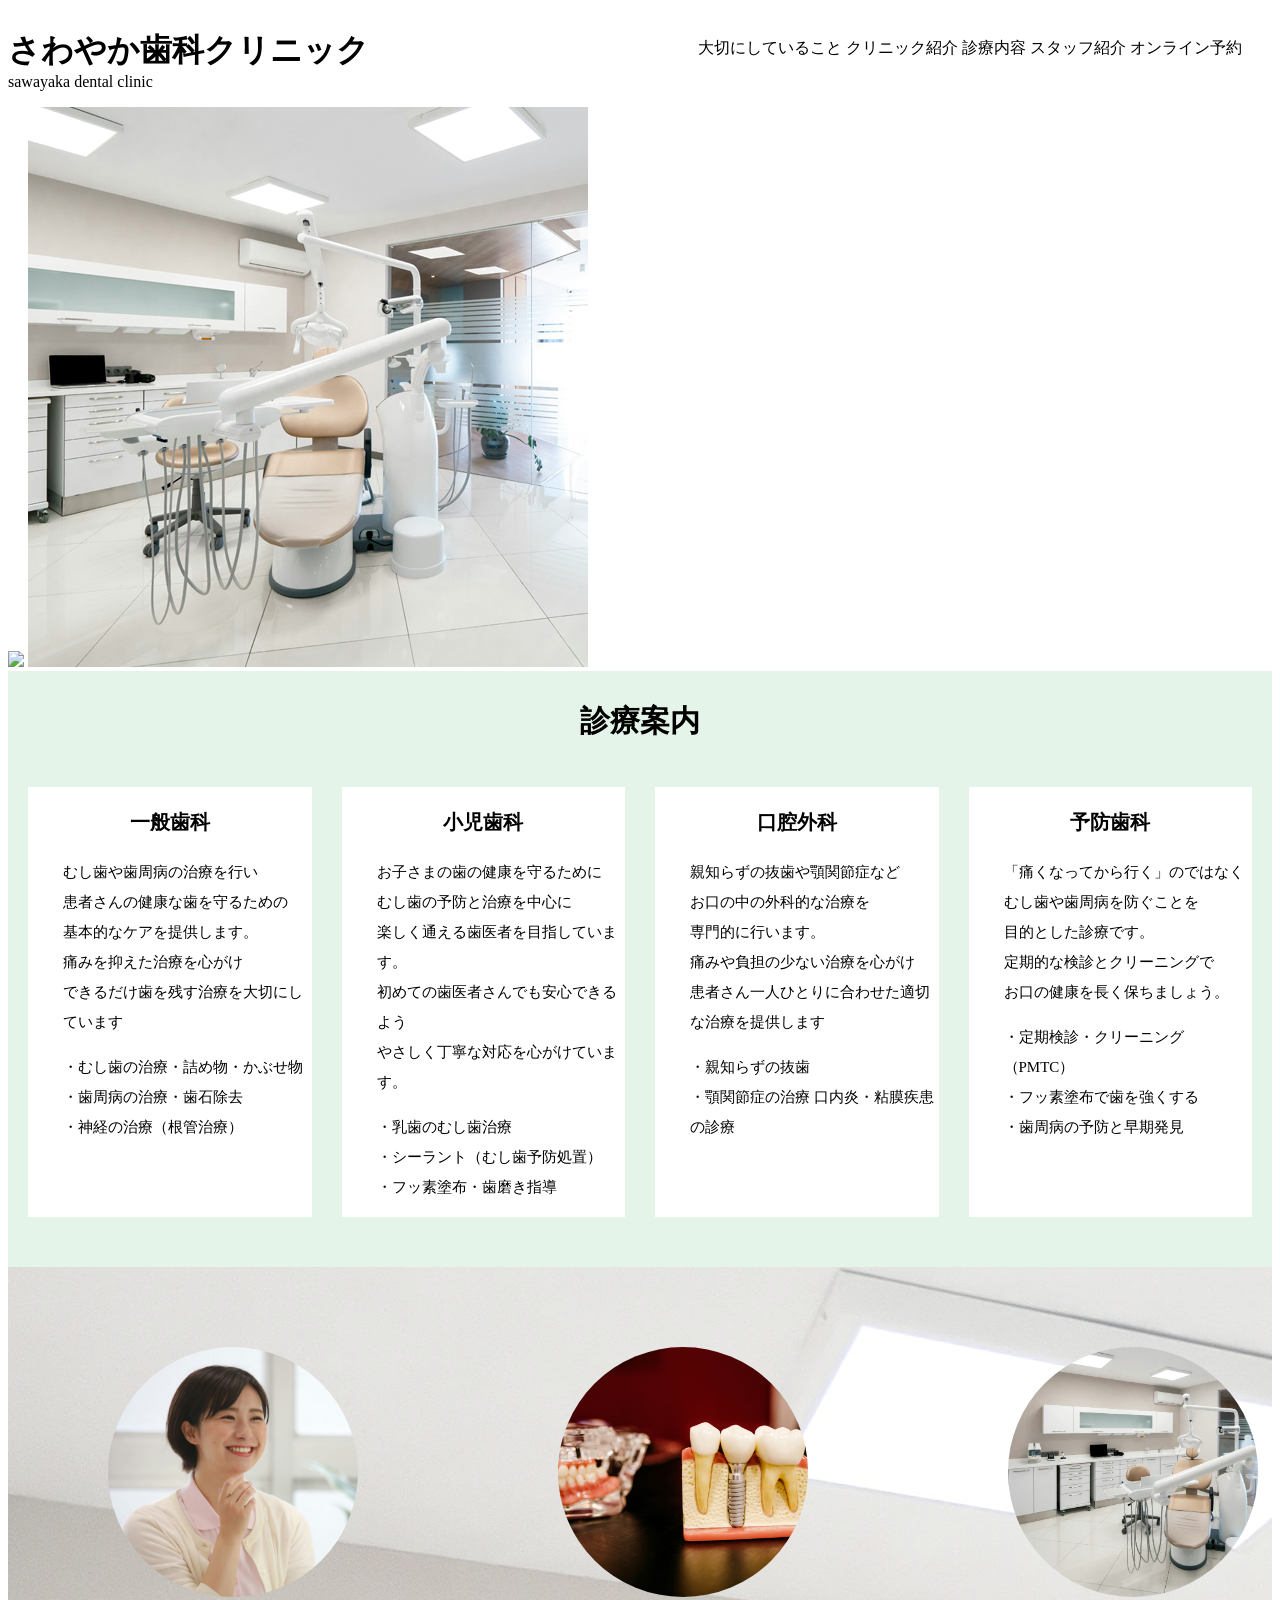
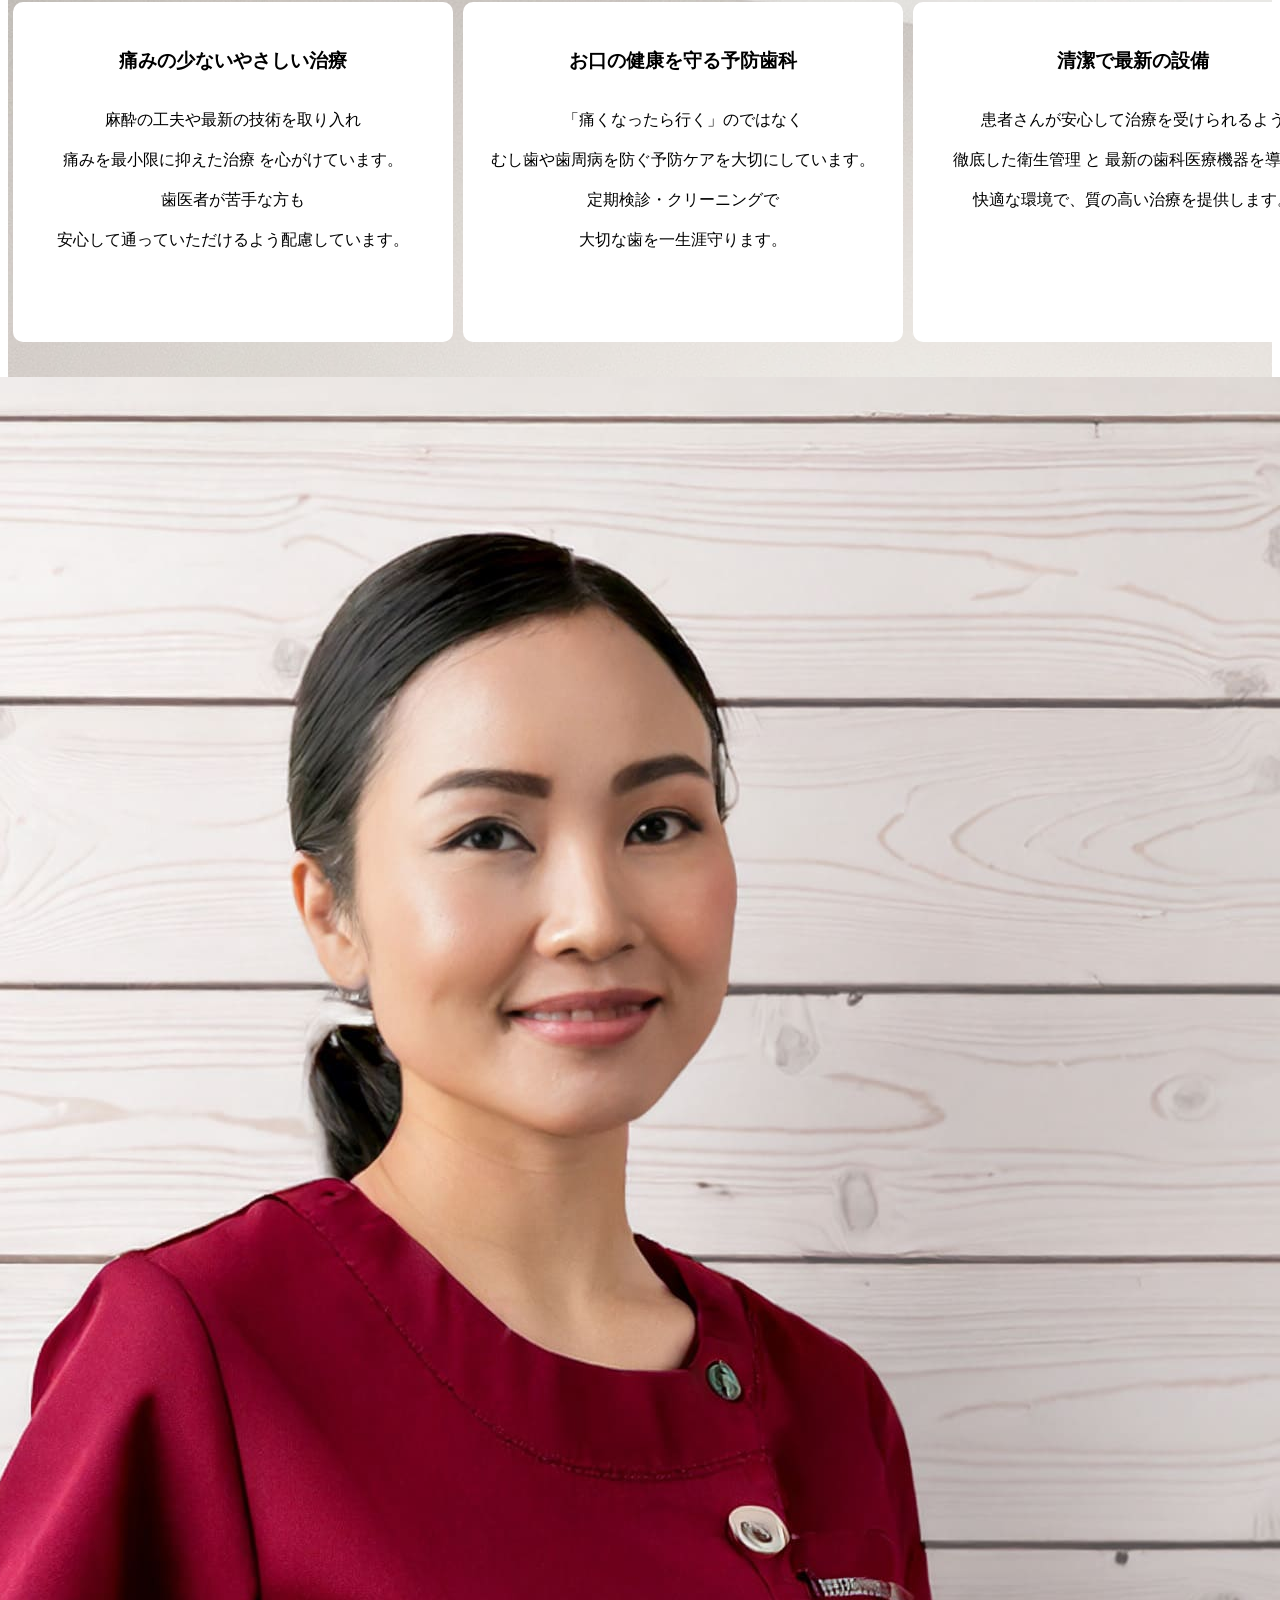
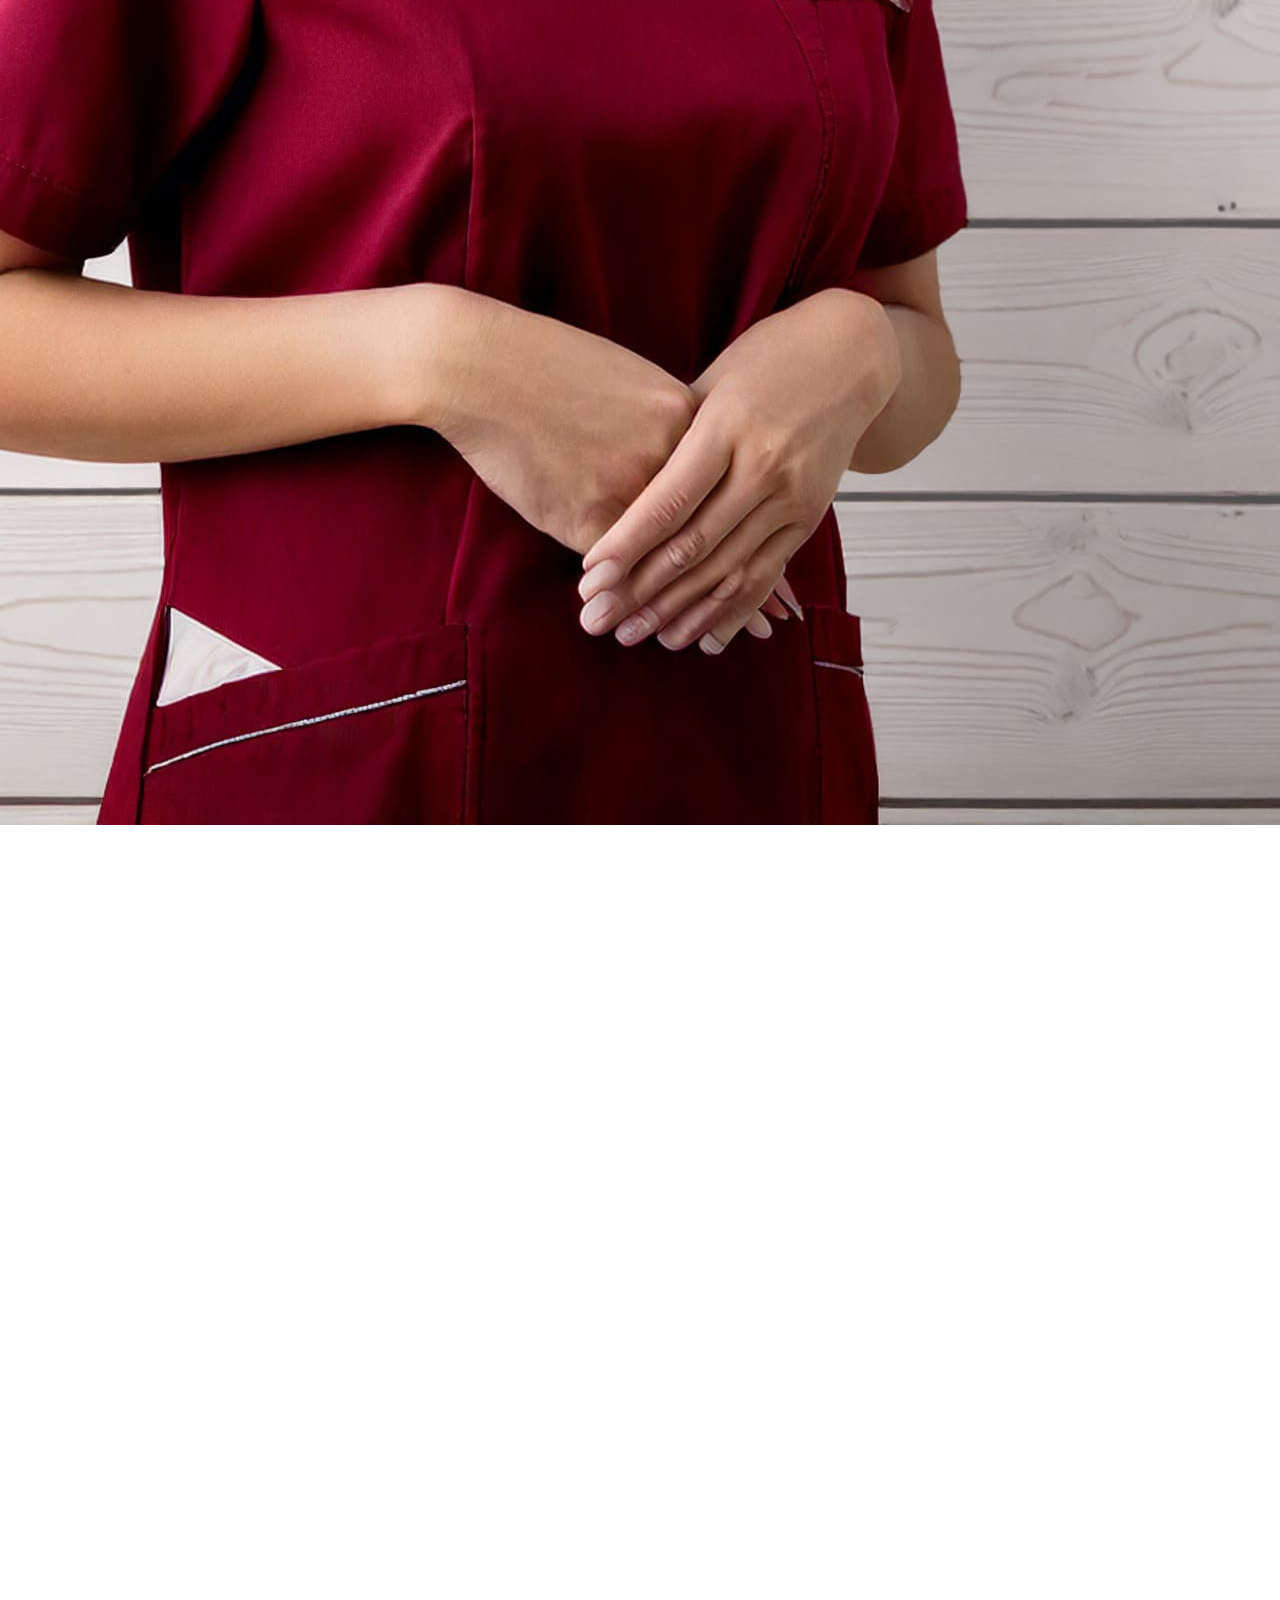
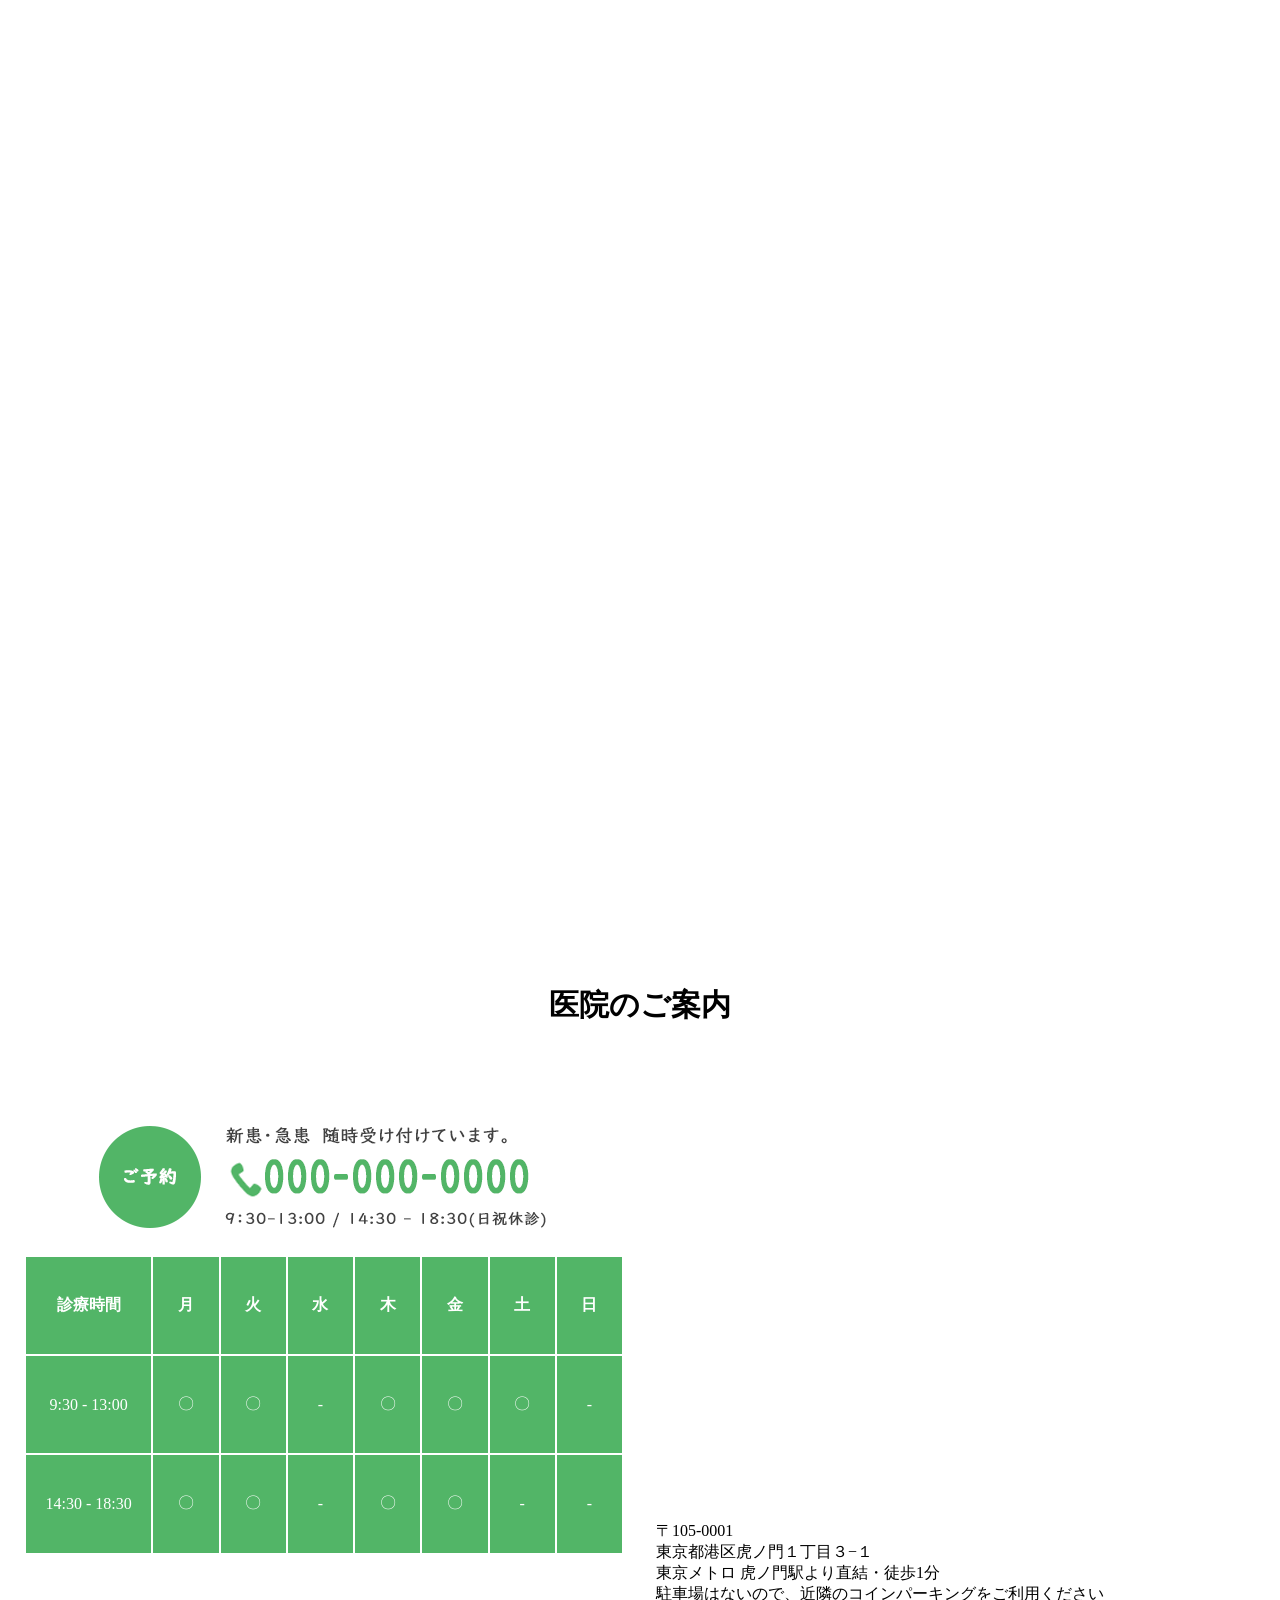
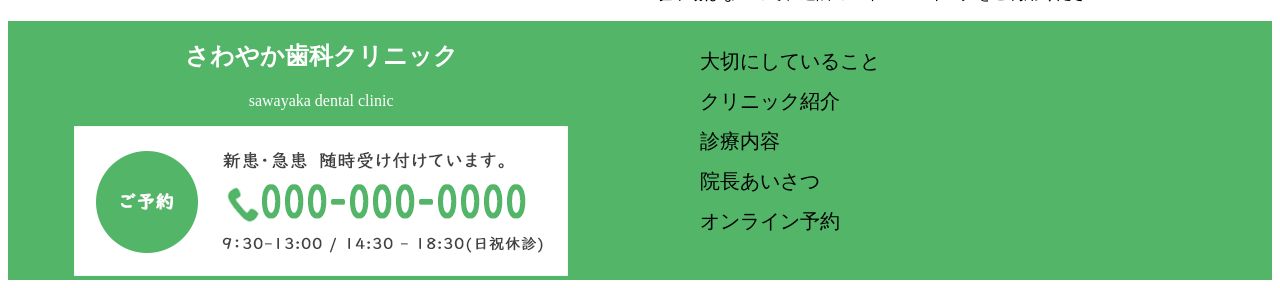
==== commit 31e8d8b3: "Update index.html" ====
--- a/sawayaka-dental-clinic/index.html
+++ b/sawayaka-dental-clinic/index.html
@@ -31,15 +31,8 @@
         <!-- メインビジュアル -->
          <div class="home">
             <div class="home_container">
-                <img src="images/メインビジュアル.png" class="main-img"/>
-                <div class="title-img">
-                 <h2>地域の皆様が安心して通える、家族みんなのための歯科医院</h2>
-                    <p>当院は、小さなお子さまからご年配の方まで、<br>
-                    どなたでも安心して通える歯科クリニックを目指しています。<br>
-                    単に「治療をする」のではなく、患者さんの不安を和らげ、笑顔で通えることを大切にし、<br>
-                    最新の設備とやさしい診療で家族みんなの健康な歯を守れるようサポートしていきます。<br>
-                    </p>
-            </div>
+                <img src="images/メインビジュアル2.png" class="pc-img"/>
+                <img src="images/image5_resize.jpg" class="sp-img"/>
          </div>
         <!-- メインビジュアルここまで -->
 
@@ -113,7 +106,8 @@
                     <h3>お口の健康を守る予防歯科</h3>
                     <p>「痛くなったら行く」のではなく<br>
                         むし歯や歯周病を防ぐ予防ケアを大切にしています。<br>
-                        定期検診・クリーニングで、大切な歯を一生涯守ります。</p>
+                        定期検診・クリーニングで<br>
+                        大切な歯を一生涯守ります。</p>
                 </div>
             </div>
 
@@ -131,8 +125,7 @@
 
         <!-- 院長あいさつ -->
          <div class="flexbox-director">
-            <div id="director-img" class="director-item">
-            </div>
+            <div><img src="images/doctor2_matsumoto.jpg" class="director-img"/></div>
             <div id="director-text" class="director-item">
                 <h3>さわやか歯科クリニック<br>
                     院長 松本 貴子</h3>
--- a/sawayaka-dental-clinic/style.css
+++ b/sawayaka-dental-clinic/style.css
@@ -38,7 +38,6 @@
 }
 
 .title-img{
-   width: 100%;
    position: absolute;
    top: 50px;
    left: 50px;
@@ -48,7 +47,7 @@
 
 .medical-care{
    background-color: #e5f4e9;
-   height: 500px;
+   height: auto;
    padding: 30px 0px 30px 0px;
 }
 
@@ -97,14 +96,34 @@
    background-image:url(images/img3.jpg) ;
     background-color: rgba(255,255,255,0.5);
   background-blend-mode: lighten;
-  margin-top: 50px;
   padding: 30px 0px;
    
 }
-
-.flexbox-taisetsu {
+.flexbox-taisetsu00 {
    display: flex;
    justify-content: space-around;
+}
+
+.flexbox-taisetsu01 {
+   display: flex;
+   flex-direction: column;
+   align-items: center;
+   
+}
+
+.flexbox-taisetsu02 {
+   display: flex;
+   flex-direction: column;
+   align-items: center;
+   
+   
+}
+
+.flexbox-taisetsu03 {
+   display: flex;
+   flex-direction: column;
+   align-items: center;
+   
    
 }
 
@@ -115,6 +134,7 @@
 background-image:url(images/staff1suzuki.jpg) ;
 background-size: cover;
 margin-top: 50px;
+
 }
 
 #taisetsu-item02 {
@@ -232,18 +252,94 @@
    align-items:center;
    margin: 50px 0px;
 }
+.information-title{
+   text-align: center;
+   font-size: 20px;
+}
 
 .access-flexbox{
    display: flex;
    justify-content: space-around;
-   margin: 50px 0px;
 }
 
 footer{
    background-color: #52b567;
 }
 
-.footer-information{
-   text-align:left;
+.footer-information h2{
+   text-align:center;
    color: white;
 }
+
+.footer-information p{
+   text-align:center;
+   color: white;
+}
+
+.footer-flexbox {
+   display: flex;
+   justify-content: space-around;
+
+}
+
+.footer-navi {
+   width: 40%;
+    line-height: 40px;
+}
+
+.footer-navi p{
+    font-size: 20px;
+    text-align: left;
+}
+
+@media screen and (max-width: 1024px) {
+    .main-img{
+       background-image: url('images/image5_resize.jpg');
+    }
+    .header-container {
+         display: block;
+
+    }
+    .flexbox-container1 {
+         display: flex;
+         flex-direction:column
+    }
+    .medical-care {
+         height: auto;
+    }
+    .back-img {
+         width: auto;
+         height: auto;
+    }
+    .flexbox-taisetsu00 {
+         display: flex;
+         flex-direction: column;
+         align-items: center;
+    }
+    .flexbox-taisetsu01 {
+         align-items: center;
+    }
+    .flexbox-taisetsu02 {
+         align-items: center;
+    }
+    .flexbox-taisetsu03 {
+         align-items: center;
+    }
+    .flexbox-director {
+         display: block
+    }
+     .information {
+         width: auto;
+     }
+
+    .information-title {
+         text-align: center;
+    }
+    .access-flexbox {
+         display: flex;
+         flex-direction: column;
+         flex-wrap: wrap;
+         align-items: center;
+    }
+   
+   }
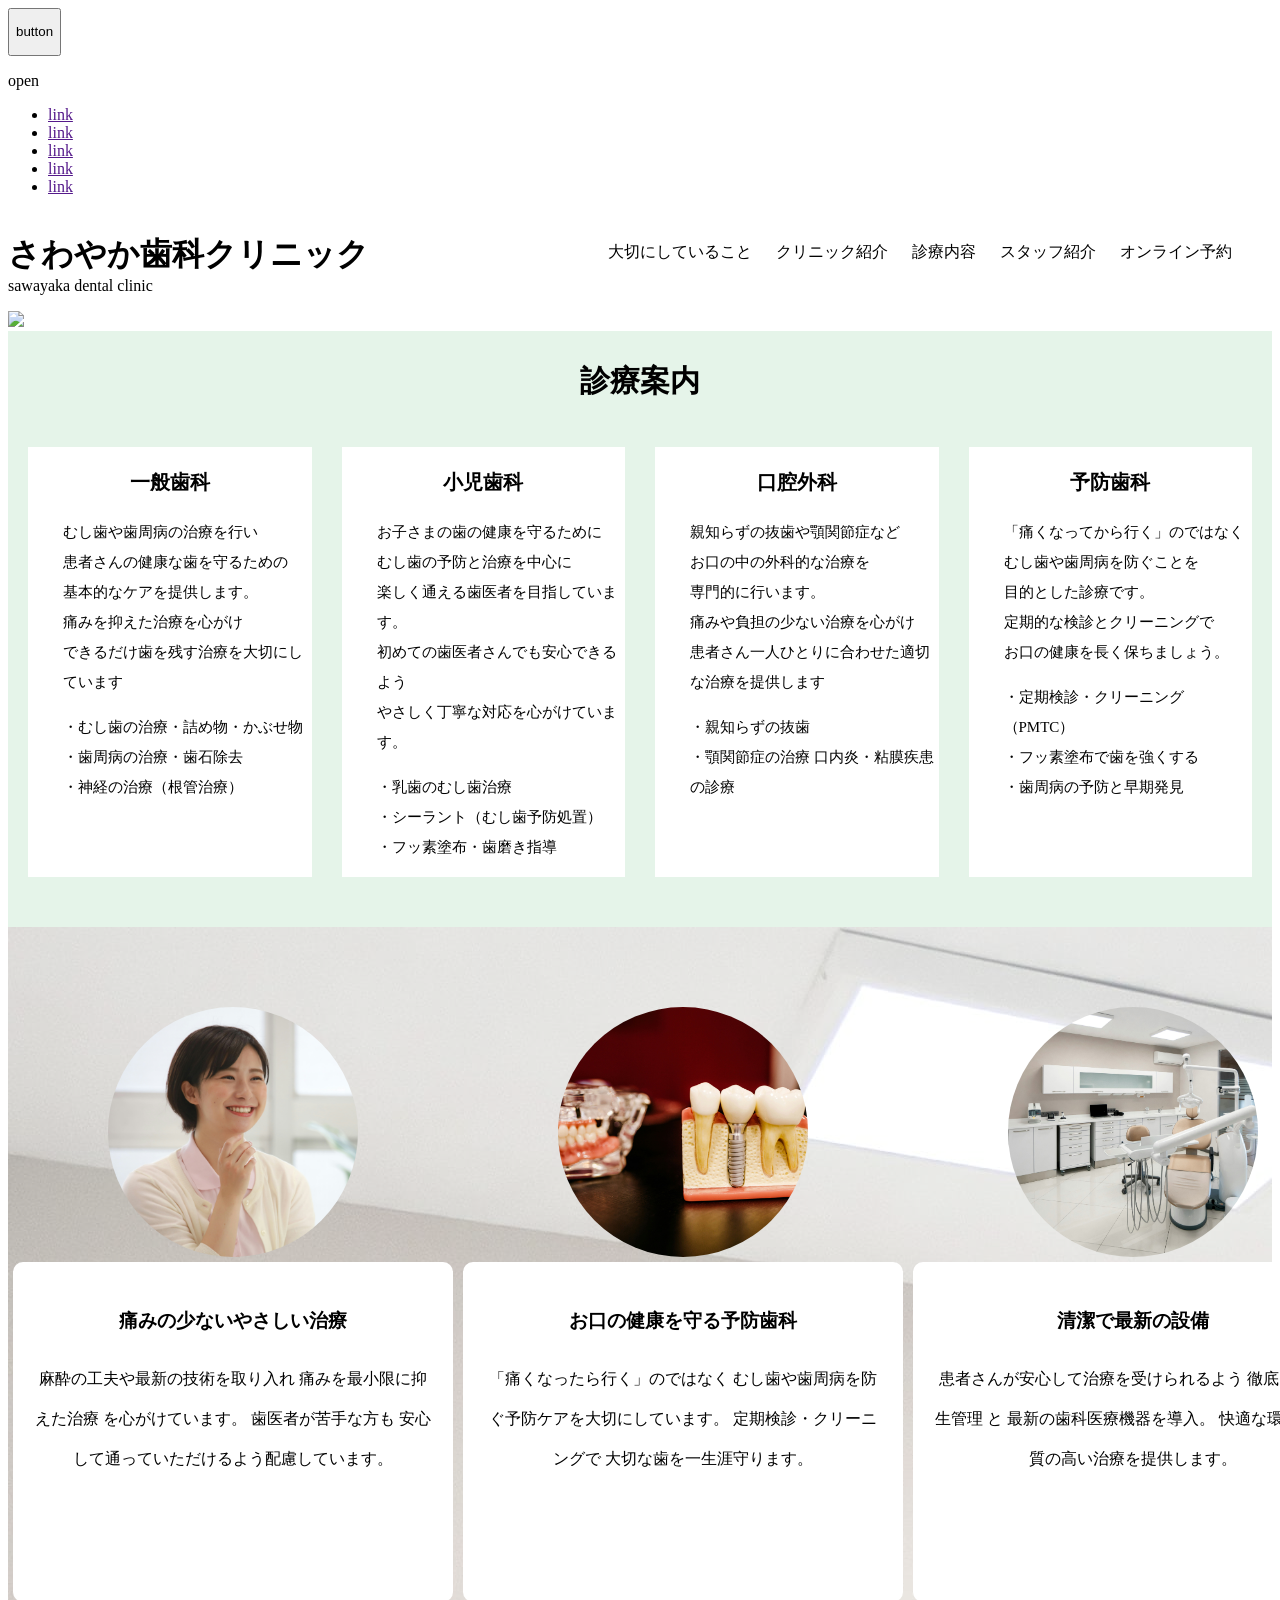
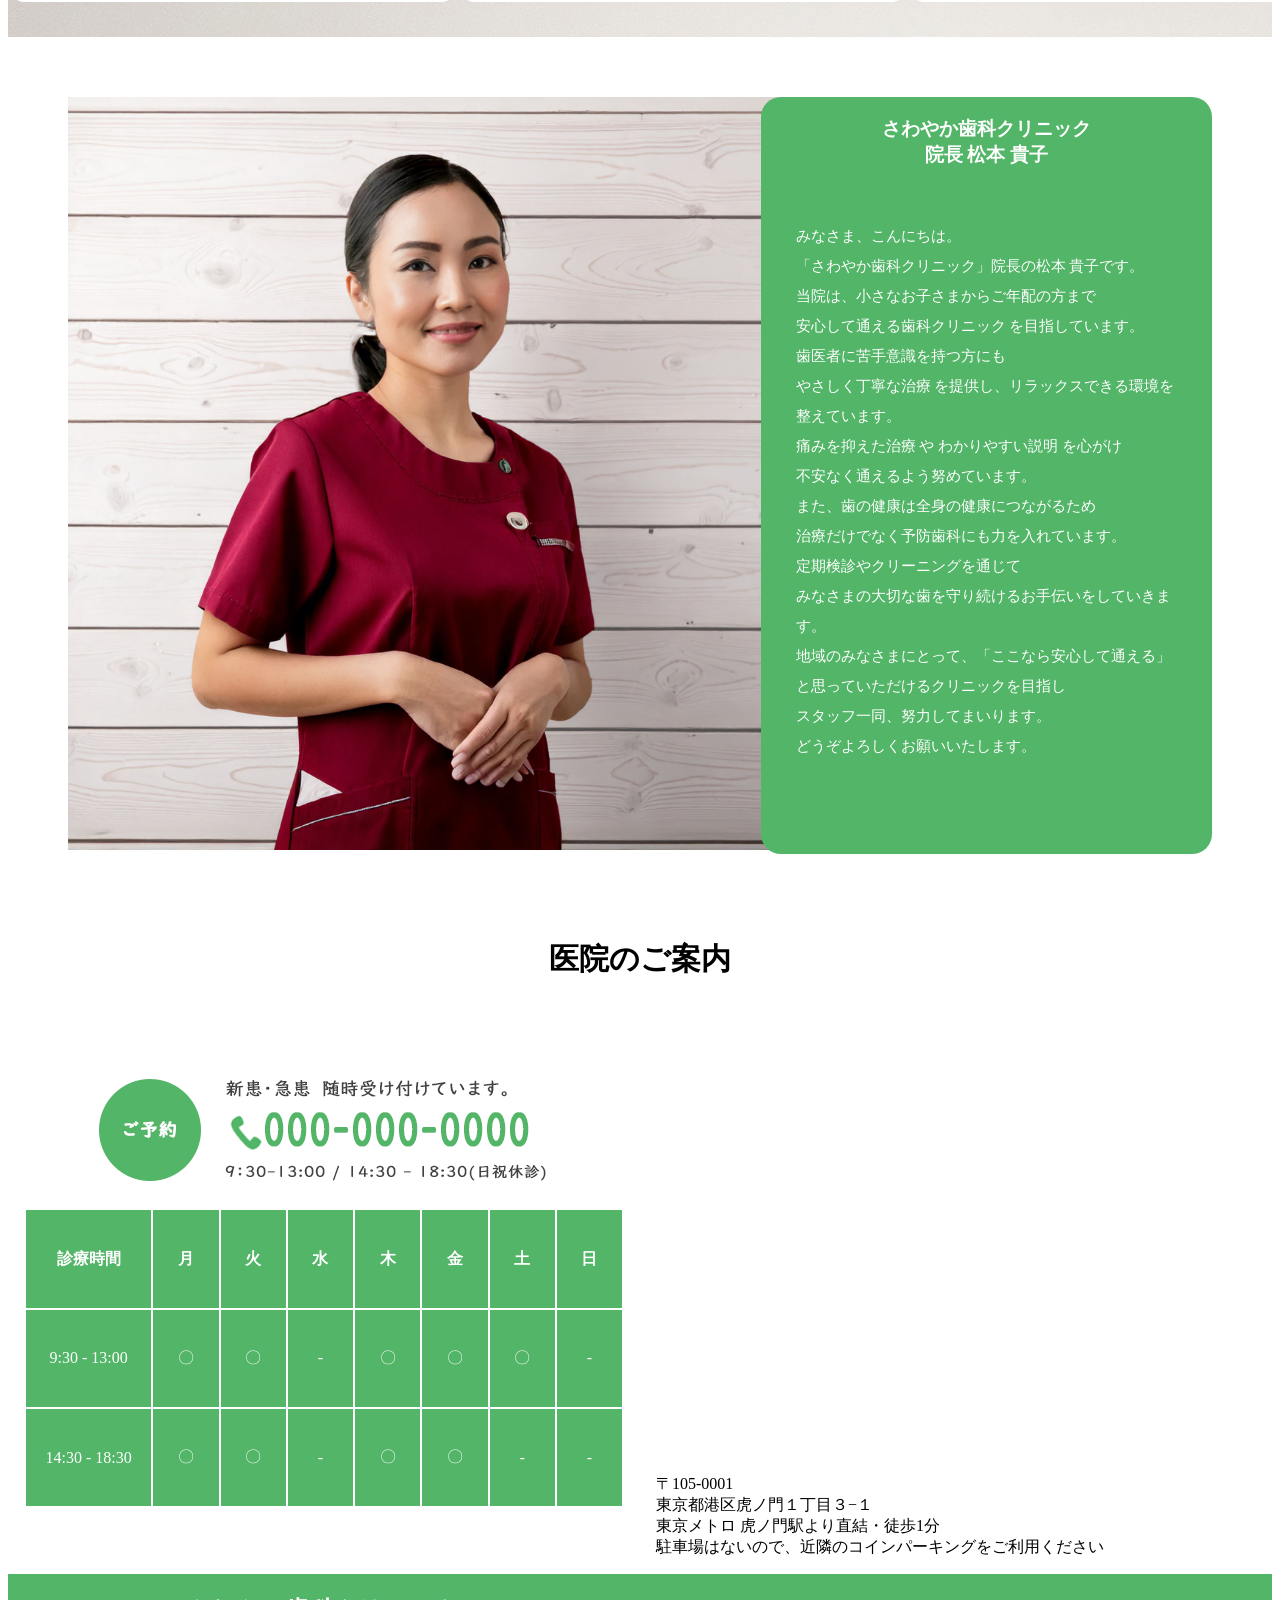
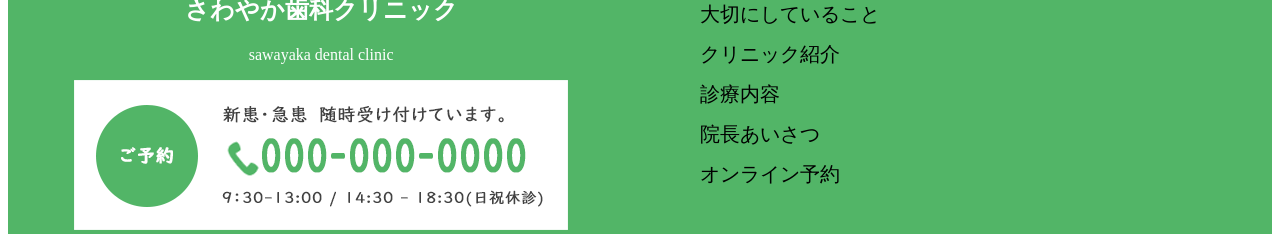
==== commit a0a57bfa: "Update index.html" ====
--- a/sawayaka-dental-clinic/index.html
+++ b/sawayaka-dental-clinic/index.html
@@ -11,6 +11,25 @@
 
     <body>
         <div class="super_containaer">
+        <!--ハンバーガーメニュー-->
+            <script src="script.js"></script>
+            <button class="hbmenu" id="cl">
+                <p>button</p>
+            </button>
+            
+
+            <div id="m-navi">
+                <div class="opbtn" id="op">
+                    <p>open</p>
+                </div>
+                <ul>
+                    <li class="navi-itemo"><a href="">link</a></li>
+                    <li class="navi-itemo"><a href="">link</a></li>
+                    <li class="navi-itemo"><a href="">link</a></li>
+                    <li class="navi-itemo"><a href="">link</a></li>
+                    <li class="navi-itemo"><a href="">link</a></li>
+                </ul>
+            </div>
         <!-- ヘッダーここから -->
         <header class="header">
          <div class="header-container">
@@ -93,9 +112,9 @@
                 <div id="taisetsu-item01" class="taisetsu-item"></div>
                  <div id="text-item01" class="taisetsu-item">
                     <h3>痛みの少ないやさしい治療</h3>
-                    <p>麻酔の工夫や最新の技術を取り入れ<br>
-                        痛みを最小限に抑えた治療 を心がけています。<br>
-                        歯医者が苦手な方も<br>
+                    <p>麻酔の工夫や最新の技術を取り入れ
+                        痛みを最小限に抑えた治療 を心がけています。
+                        歯医者が苦手な方も
                         安心して通っていただけるよう配慮しています。</p>
                 </div>
             </div>
@@ -104,9 +123,9 @@
                 <div id="taisetsu-item02" class="taisetsu-item"></div>
                 <div id="text-item02" class="taisetsu-item">
                     <h3>お口の健康を守る予防歯科</h3>
-                    <p>「痛くなったら行く」のではなく<br>
-                        むし歯や歯周病を防ぐ予防ケアを大切にしています。<br>
-                        定期検診・クリーニングで<br>
+                    <p>「痛くなったら行く」のではなく
+                        むし歯や歯周病を防ぐ予防ケアを大切にしています。
+                        定期検診・クリーニングで
                         大切な歯を一生涯守ります。</p>
                 </div>
             </div>
@@ -115,8 +134,8 @@
                 <div id="taisetsu-item03" class="taisetsu-item"></div>
                 <div id="text-item03" class="taisetsu-item">
                     <h3>清潔で最新の設備</h3>
-                    <p>患者さんが安心して治療を受けられるよう<br>
-                        徹底した衛生管理 と 最新の歯科医療機器を導入。<br>
+                    <p>患者さんが安心して治療を受けられるよう
+                        徹底した衛生管理 と 最新の歯科医療機器を導入。
                         快適な環境で、質の高い治療を提供します。</p>
                 </div>
             </div>
@@ -125,7 +144,7 @@
 
         <!-- 院長あいさつ -->
          <div class="flexbox-director">
-            <div><img src="images/doctor2_matsumoto.jpg" class="director-img"/></div>
+            <div class="director-box"><img src="images/doctor2_matsumoto.jpg" class="director-img"/></div>
             <div id="director-text" class="director-item">
                 <h3>さわやか歯科クリニック<br>
                     院長 松本 貴子</h3>
--- a/sawayaka-dental-clinic/style.css
+++ b/sawayaka-dental-clinic/style.css
@@ -29,12 +29,20 @@
    
 }
 
+.nav-title a {
+   margin: 10px;
+}
+
 .home_container {
    position: relative;
 }
 
-.main-img {
+.pc-img {
    width: 100%;
+}
+
+.sp-img {
+   display: none;
 }
 
 .title-img{
@@ -43,7 +51,6 @@
    left: 50px;
 
 }
-
 
 .medical-care{
    background-color: #e5f4e9;
@@ -200,11 +207,7 @@
    justify-content:center;
 }
 
-#director-img {
-    background-image:url(images/doctor2_matsumoto.jpg) ;
-    background-size: contain;
-    background-repeat: no-repeat;
-    background-position: right;
+.director-img {
    width: 100%;
    margin : 60px 0px 60px 60px;
 }
@@ -293,9 +296,16 @@
 }
 
 @media screen and (max-width: 1024px) {
-    .main-img{
-       background-image: url('images/image5_resize.jpg');
-    }
+    .pc-img{
+         display: none;
+    }
+    .sp-img {
+         display:block;
+         width: 100%;
+    }
+    .title-img {
+         display: none;
+    }     
     .header-container {
          display: block;
 
@@ -326,7 +336,15 @@
          align-items: center;
     }
     .flexbox-director {
-         display: block
+         display: flex;
+         flex-direction: column;
+         align-items: center;
+    }
+    .director-img {
+         margin: 0;
+    }
+    #director-text {
+         margin: 0;
     }
      .information {
          width: auto;
@@ -340,6 +358,16 @@
          flex-direction: column;
          flex-wrap: wrap;
          align-items: center;
-    }
-   
+         width: 100%;
+    }
+    .information-flexbox {
+         width: 100%;
+    }
+    .yoyaku {
+         width: 100%;
+    }
+
+     table {
+         width: 100%;
+     }
    }
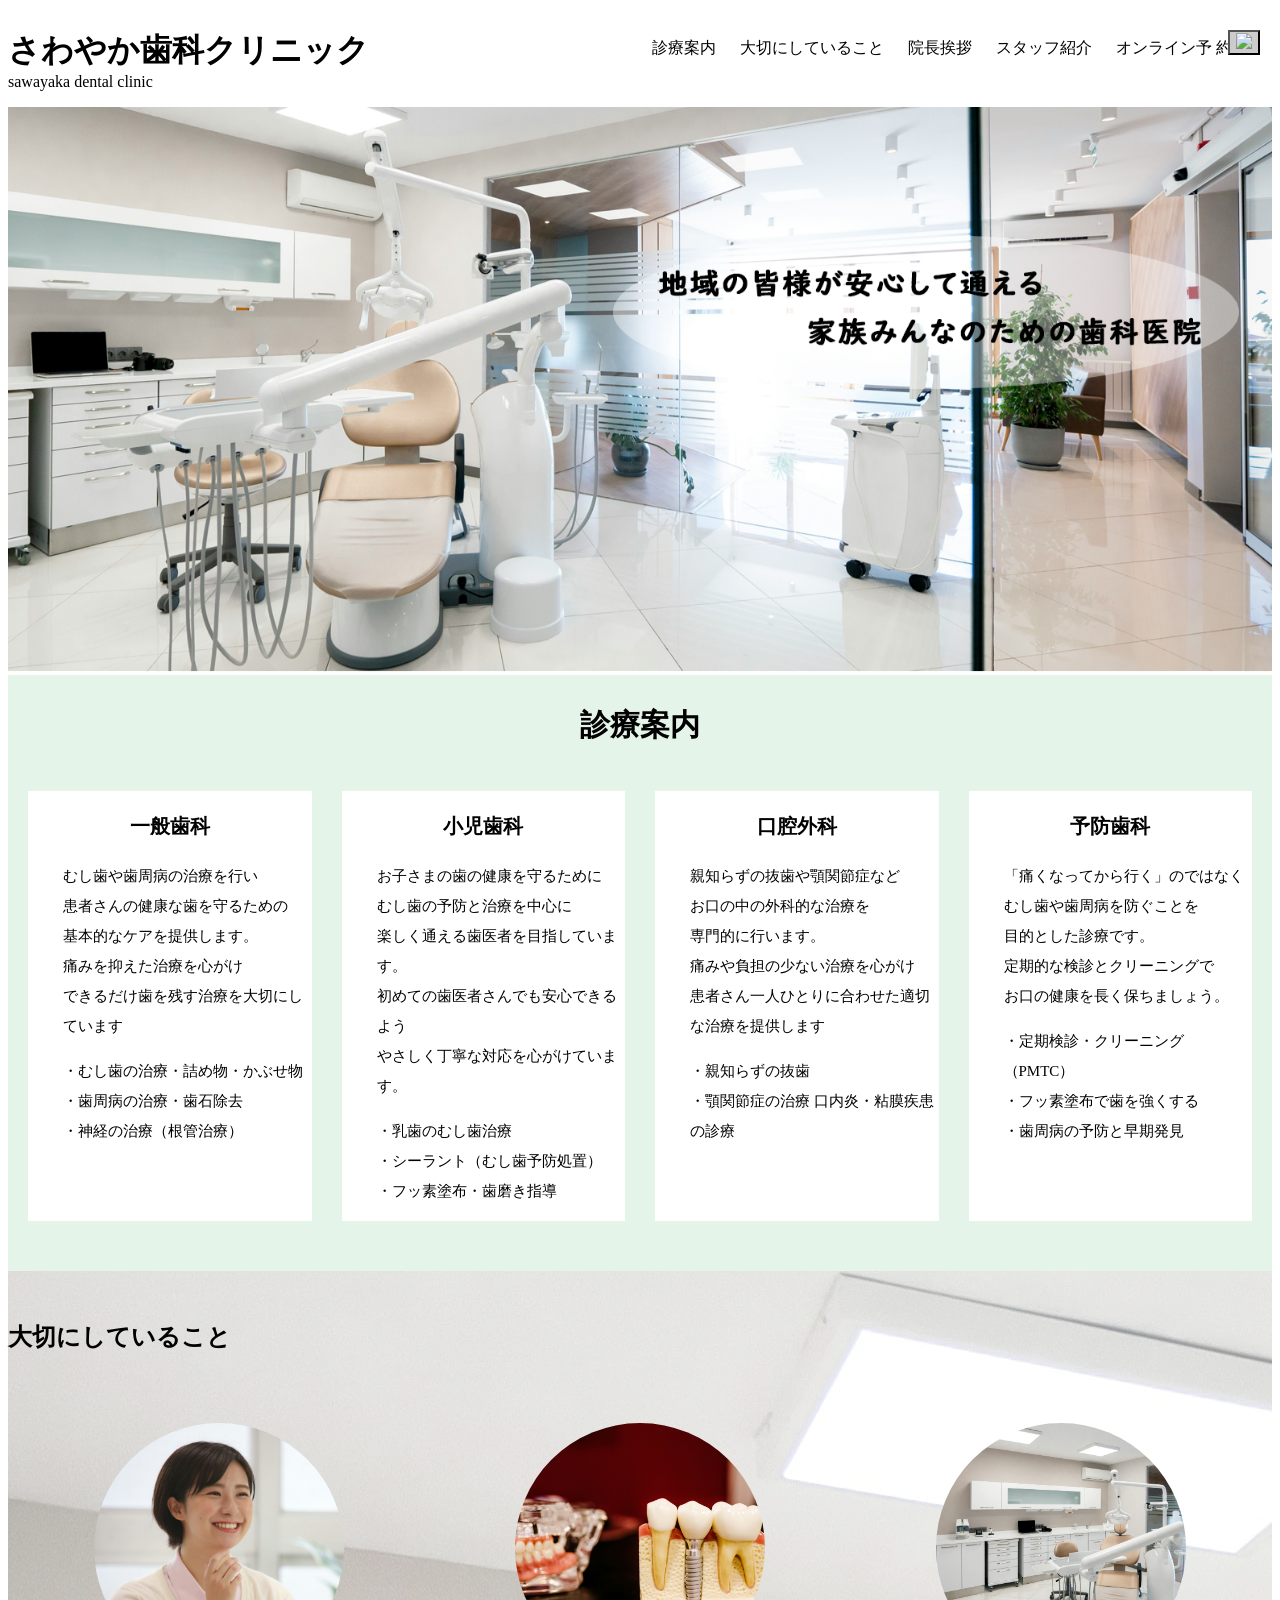
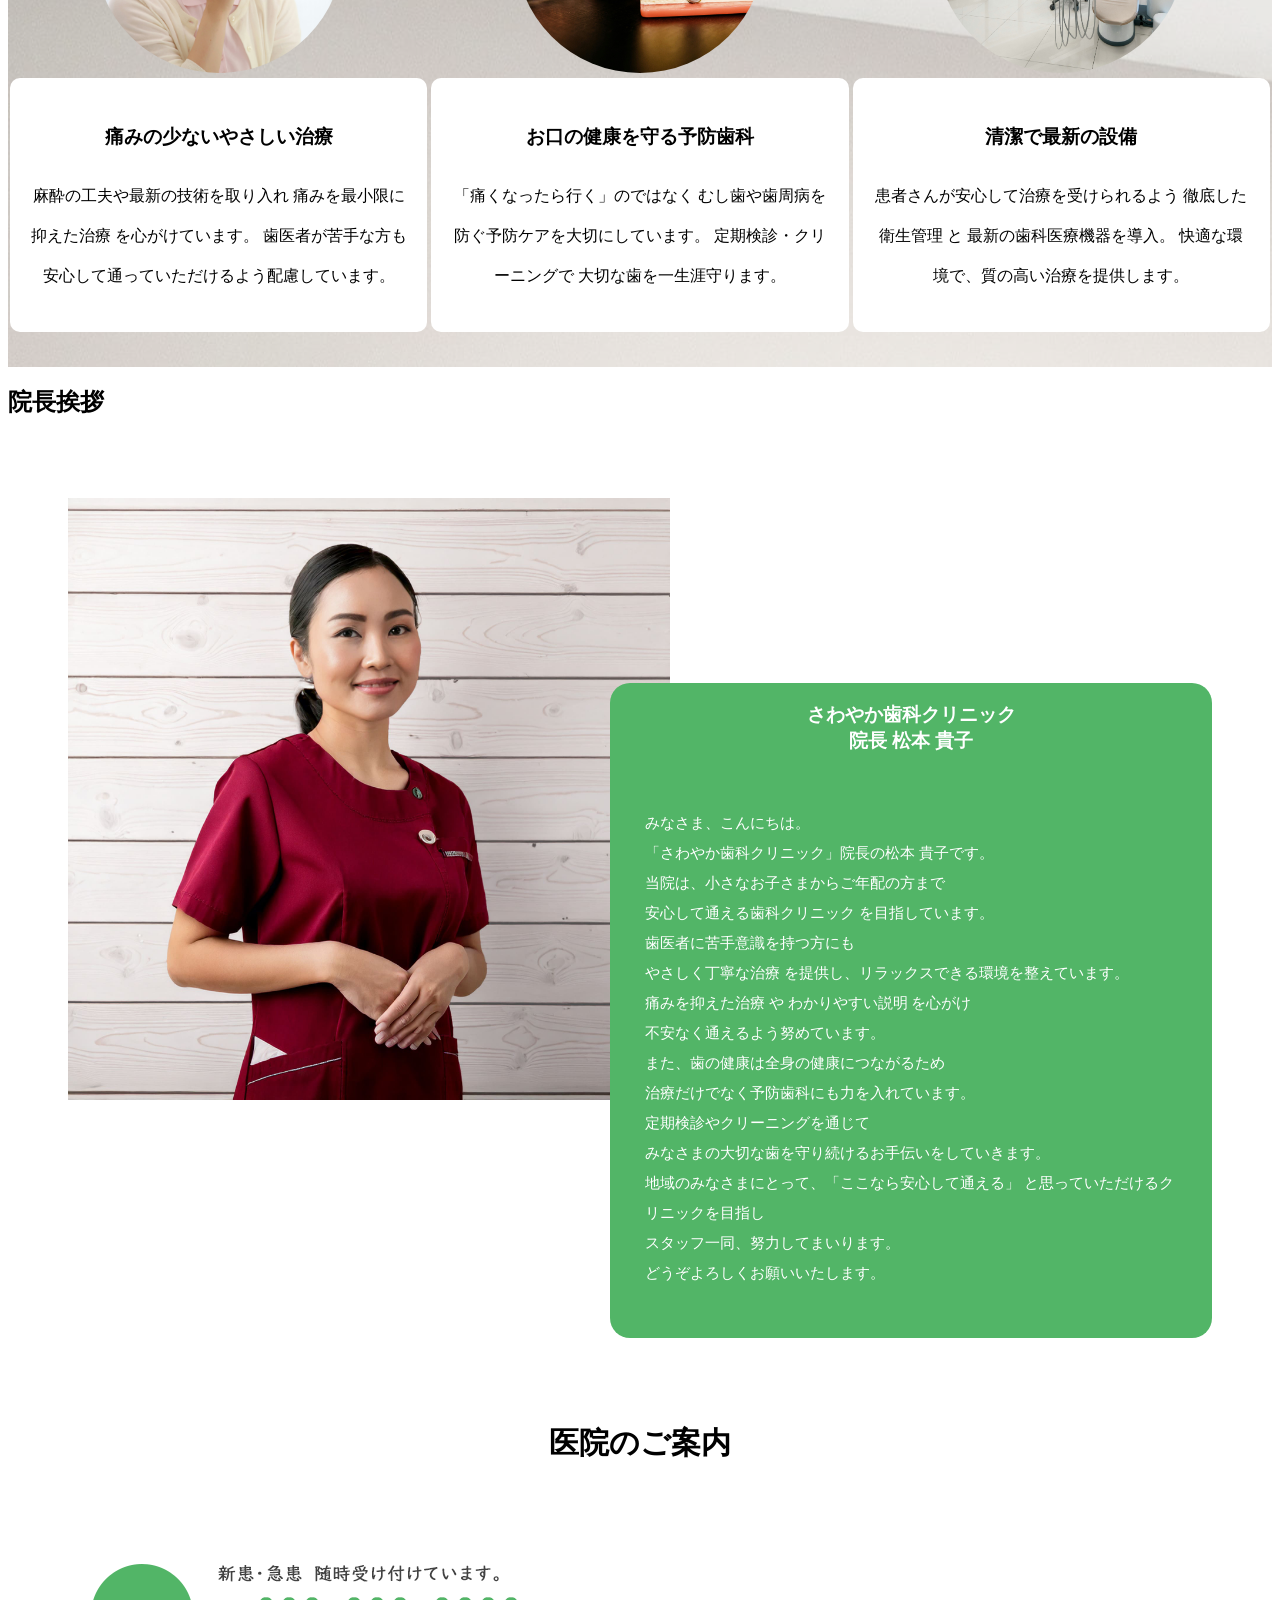
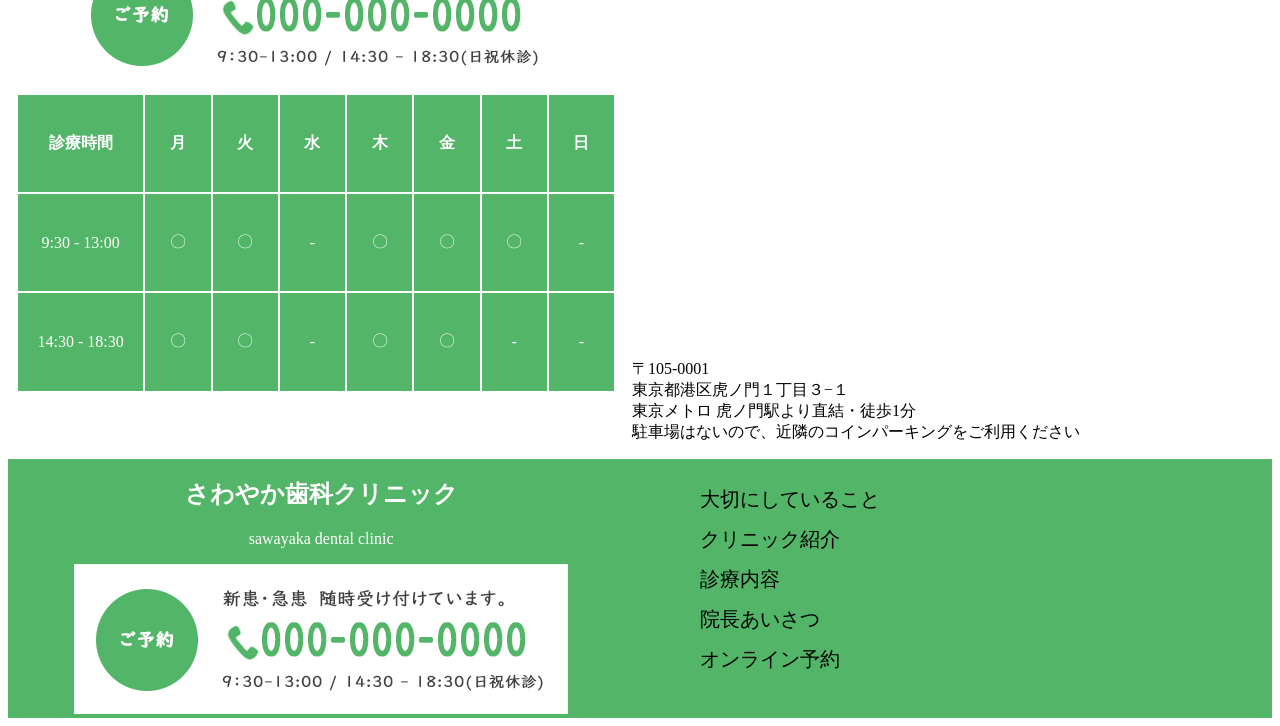
==== commit 3962036a: "Update index.html" ====
--- a/sawayaka-dental-clinic/index.html
+++ b/sawayaka-dental-clinic/index.html
@@ -12,22 +12,25 @@
     <body>
         <div class="super_containaer">
         <!--ハンバーガーメニュー-->
-            <script src="script.js"></script>
+            
             <button class="hbmenu" id="cl">
-                <p>button</p>
+                <img src="images/icon_23.png" class="hbicon">
             </button>
             
 
             <div id="m-navi">
-                <div class="opbtn" id="op">
-                    <p>open</p>
+                <button class="opbtn" id="op">
+                    <img src="images/mark_batu5.png" class="hbicon">
+                </button>
+                <div class="hbtitle">
+                <h2>さわやか歯科クリニック</h2>
                 </div>
                 <ul>
-                    <li class="navi-itemo"><a href="">link</a></li>
-                    <li class="navi-itemo"><a href="">link</a></li>
-                    <li class="navi-itemo"><a href="">link</a></li>
-                    <li class="navi-itemo"><a href="">link</a></li>
-                    <li class="navi-itemo"><a href="">link</a></li>
+                    <li class="navi-itemo"><a href="">診療案内</a></li>
+                    <li class="navi-itemo"><a href="">大切にしていること</a></li>
+                    <li class="navi-itemo"><a href="">院長挨拶</a></li>
+                    <li class="navi-itemo"><a href="">スタッフ紹介</a></li>
+                    <li class="navi-itemo"><a href="">オンライン予約</a></li>
                 </ul>
             </div>
         <!-- ヘッダーここから -->
@@ -38,11 +41,12 @@
             <p>sawayaka dental clinic</p>
             </div>
             <nav class="nav-title">
+            <a href="https://www.sejuku.net">診療案内</a>
             <a href="https://www.sejuku.net">大切にしていること</a>
-            <a href="https://www.sejuku.net">クリニック紹介</a>
-            <a href="https://www.sejuku.net">診療内容</a>
+            <a href="https://www.sejuku.net">院長挨拶</a>
             <a href="https://www.sejuku.net">スタッフ紹介</a>
-            <a href="https://www.sejuku.net">オンライン予約</a>
+            <a href="https://www.sejuku.net">オンライン予
+                約</a>
             </nav>
             </div>
         </header>
@@ -107,6 +111,9 @@
 
        <!-- さわやか歯科医院が大切にしていること -->
        <div class="back-img">
+        <div class="taisetsu-title">
+            <h2>大切にしていること</h2>
+        </div>
           <div class="flexbox-taisetsu00">
             <div class="flexbox-taisetsu01">
                 <div id="taisetsu-item01" class="taisetsu-item"></div>
@@ -143,6 +150,9 @@
         </div>
 
         <!-- 院長あいさつ -->
+         <div class="director-title">
+            <h2>院長挨拶</h2>
+        </div>
          <div class="flexbox-director">
             <div class="director-box"><img src="images/doctor2_matsumoto.jpg" class="director-img"/></div>
             <div id="director-text" class="director-item">
@@ -174,7 +184,7 @@
             <div class="access-flexbox">
             <div class="information-flexbox">
          <div class="yoyaku">
-            <img class src="images/ご予約.png">
+            <img src="images/ご予約.png" class="goyoyaku">
          </div>
             <table>
                 <tbody>
@@ -226,7 +236,7 @@
                     <div class="footer-information">
                         <h2>さわやか歯科クリニック</h2>
                         <p>sawayaka dental clinic</p>
-                        <img src="images/ご予約.png"/>
+                        <img src="images/ご予約.png" class="information-text">
                     </div>
                     <div class="footer-navi">
                         <p>大切にしていること<br>
@@ -236,12 +246,12 @@
                             オンライン予約<br>
                         </p>
                     </div>
-
             </div>
 
          </footer>
 
 
-
+         <script src="script.js"></script>
    </body>
 </html>
+</html>
--- a/sawayaka-dental-clinic/style.css
+++ b/sawayaka-dental-clinic/style.css
@@ -109,12 +109,14 @@
 .flexbox-taisetsu00 {
    display: flex;
    justify-content: space-around;
+   width: 100%;
 }
 
 .flexbox-taisetsu01 {
    display: flex;
    flex-direction: column;
    align-items: center;
+   width: 100%;
    
 }
 
@@ -132,6 +134,16 @@
    align-items: center;
    
    
+}
+.flexbox-taisetsu01{
+   width: 33%;
+}
+
+.flexbox-taisetsu02{
+   width: 33%;
+}
+.flexbox-taisetsu03{
+   width: 33%;
 }
 
 #taisetsu-item01 {
@@ -172,10 +184,10 @@
    margin: 5px;
    padding: 20px;
    border-radius: 10px;
-   height: 300px;
-   width: 400px;
+   width: 100%;
    text-align: center;
    line-height: 40px;
+   box-sizing: border-box;
 }
 
 #text-item02 {
@@ -183,10 +195,10 @@
    margin: 5px;
    padding: 20px;
    border-radius: 10px;
-   height: 300px;
-   width: 400px;
+   width: 100%;
    text-align: center;
    line-height: 40px;
+   box-sizing: border-box;
 
 }
 
@@ -195,10 +207,10 @@
    margin: 5px;
    padding: 20px;
    border-radius: 10px;
-   height: 300px;
-   width: 400px;
+   width: 100%;
    text-align: center;
    line-height: 40px;
+   box-sizing: border-box;
 
 }
 
@@ -206,6 +218,10 @@
    display: flex;
    justify-content:center;
 }
+
+.director-box {
+   width: 50%;
+    }
 
 .director-img {
    width: 100%;
@@ -214,8 +230,8 @@
 
 #director-text {
    color: white;
-   width: 100%;
-   margin : 60px 60px 60px 0px;
+   width: 50%;
+   margin : 245px 60px 60px 0px;
    border-radius: 20px;
    text-align: center;
    background-color: #52b567;
@@ -295,6 +311,41 @@
     text-align: left;
 }
 
+.google-map {
+   width: 50%;
+}
+
+iframe {
+   width: 100%;
+}
+
+/* ハンバーガーメニュー用 */
+#m-navi {
+   background-color: #00f;
+   position: fixed;
+   top: 0;
+   left: 0;
+   bottom: 0;
+   right: 0;
+   display: none;
+   z-index: 9999;
+}
+
+.active {
+   display: block;
+   
+}
+
+.hbmenu, .opbtn {
+   position: fixed;
+   top: 30px;
+   right: 20px;
+   background-color: #ccc;
+}
+
+
+
+
 @media screen and (max-width: 1024px) {
     .pc-img{
          display: none;
@@ -340,11 +391,13 @@
          flex-direction: column;
          align-items: center;
     }
+
     .director-img {
          margin: 0;
     }
     #director-text {
          margin: 0;
+         width: 50%;
     }
      .information {
          width: auto;
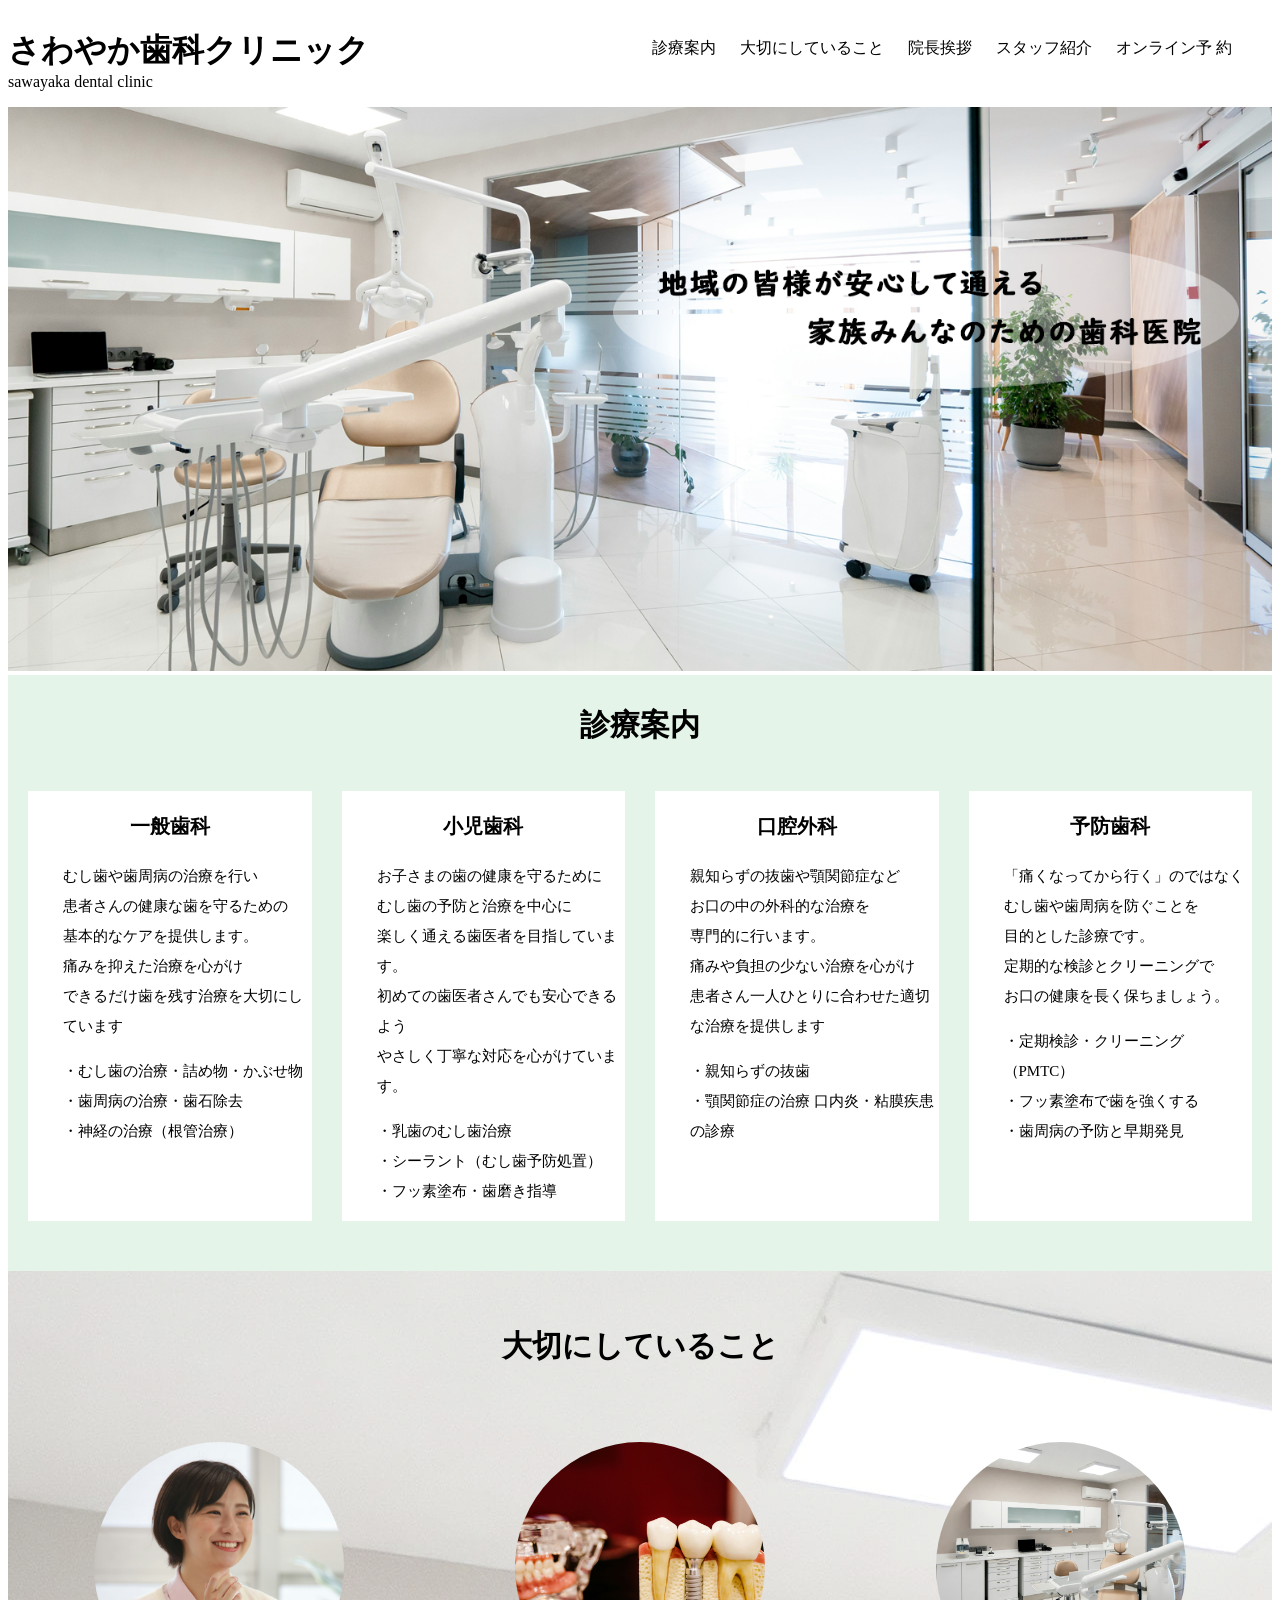
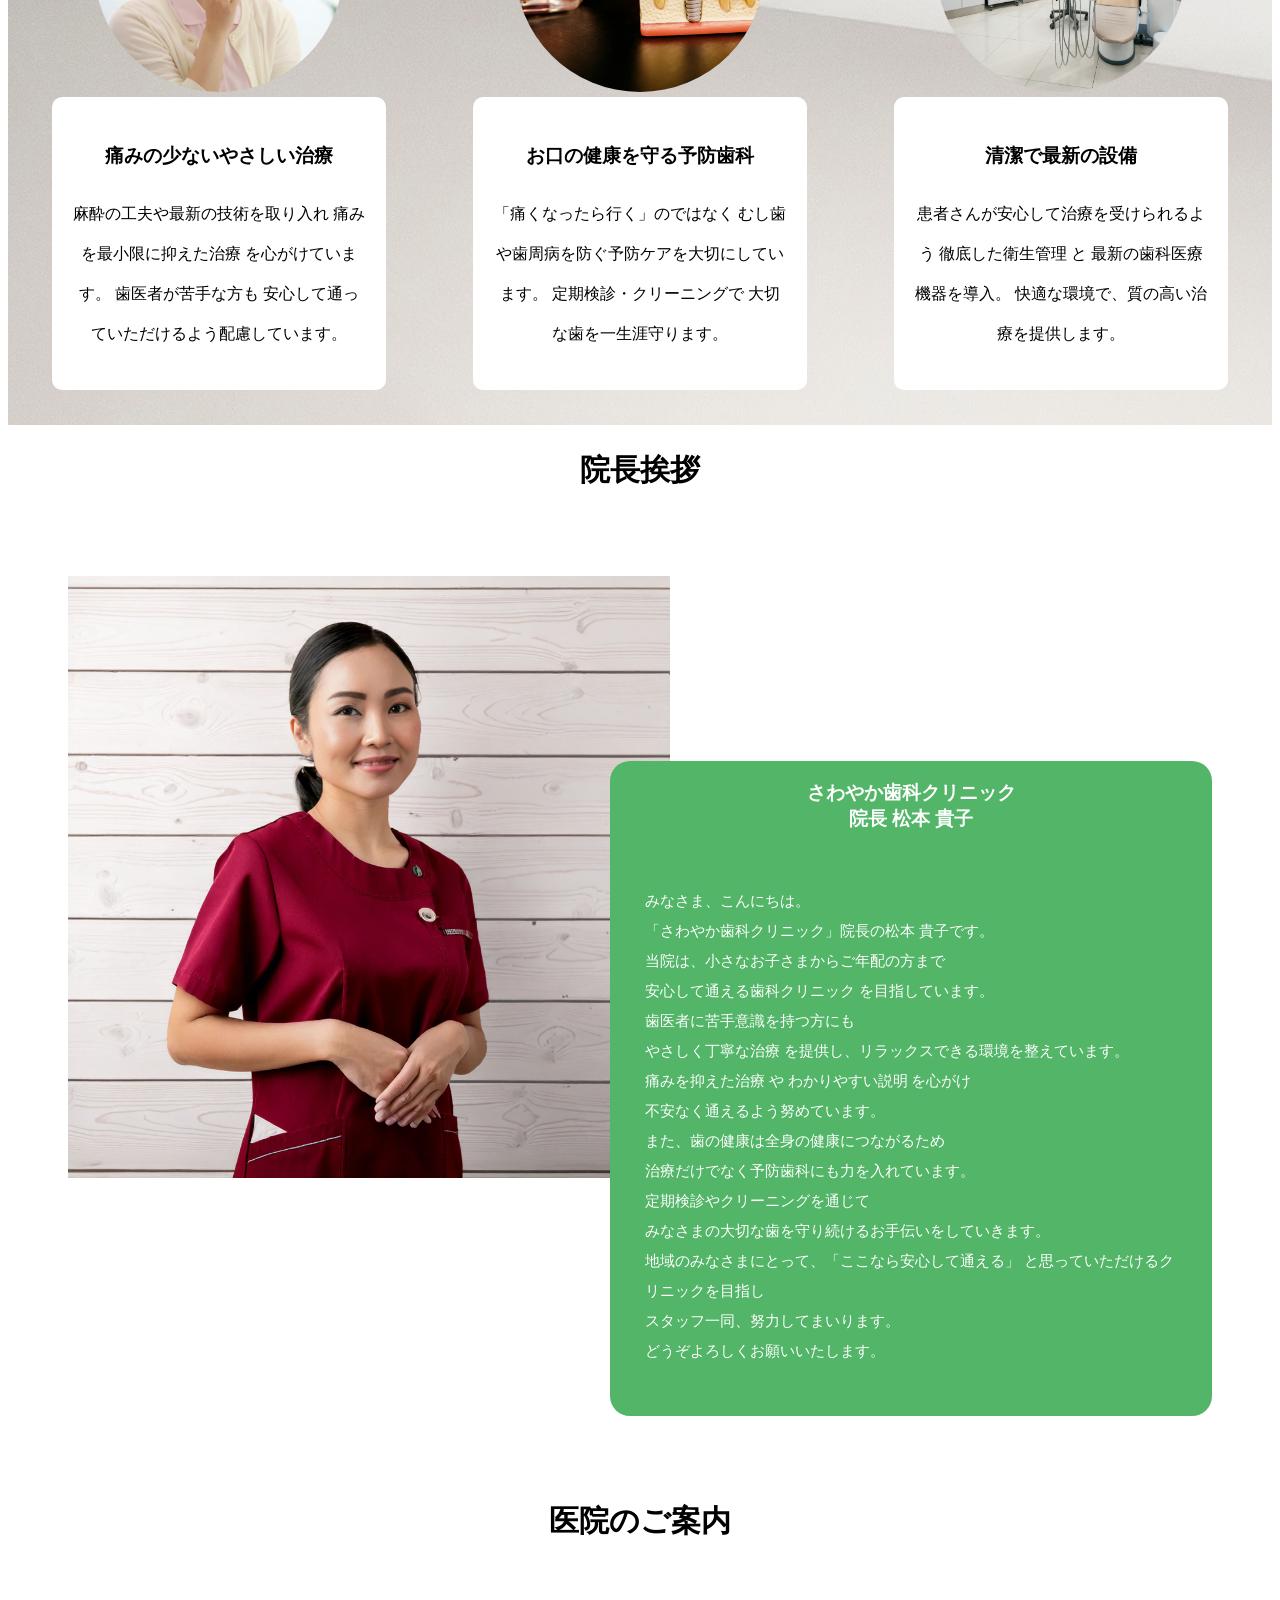
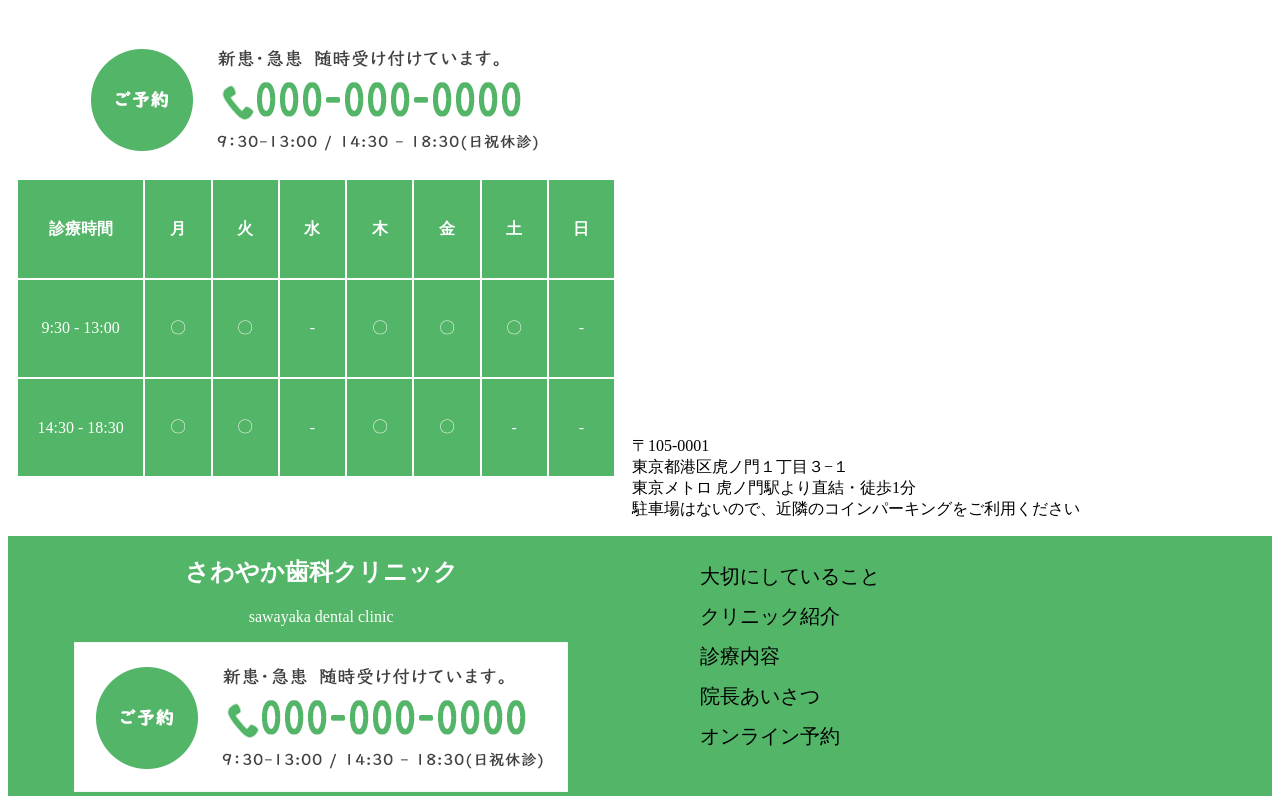
==== commit c5f28d13: "Update index.html" ====
--- a/sawayaka-dental-clinic/index.html
+++ b/sawayaka-dental-clinic/index.html
@@ -29,7 +29,7 @@
                     <li class="navi-itemo"><a href="">診療案内</a></li>
                     <li class="navi-itemo"><a href="">大切にしていること</a></li>
                     <li class="navi-itemo"><a href="">院長挨拶</a></li>
-                    <li class="navi-itemo"><a href="">スタッフ紹介</a></li>
+                    <li class="navi-itemo"><a href="staff.html">スタッフ紹介</a></li>
                     <li class="navi-itemo"><a href="">オンライン予約</a></li>
                 </ul>
             </div>
@@ -44,7 +44,7 @@
             <a href="https://www.sejuku.net">診療案内</a>
             <a href="https://www.sejuku.net">大切にしていること</a>
             <a href="https://www.sejuku.net">院長挨拶</a>
-            <a href="https://www.sejuku.net">スタッフ紹介</a>
+            <a href="staff.html">スタッフ紹介</a>
             <a href="https://www.sejuku.net">オンライン予
                 約</a>
             </nav>
@@ -254,4 +254,3 @@
          <script src="script.js"></script>
    </body>
 </html>
-</html>
--- a/sawayaka-dental-clinic/style.css
+++ b/sawayaka-dental-clinic/style.css
@@ -106,6 +106,10 @@
   padding: 30px 0px;
    
 }
+.taisetsu-title h2{
+   text-align: center;
+   font-size: 30px;
+}
 .flexbox-taisetsu00 {
    display: flex;
    justify-content: space-around;
@@ -184,7 +188,7 @@
    margin: 5px;
    padding: 20px;
    border-radius: 10px;
-   width: 100%;
+   width: 80%;
    text-align: center;
    line-height: 40px;
    box-sizing: border-box;
@@ -195,7 +199,7 @@
    margin: 5px;
    padding: 20px;
    border-radius: 10px;
-   width: 100%;
+   width: 80%;
    text-align: center;
    line-height: 40px;
    box-sizing: border-box;
@@ -207,13 +211,17 @@
    margin: 5px;
    padding: 20px;
    border-radius: 10px;
-   width: 100%;
+   width: 80%;
    text-align: center;
    line-height: 40px;
    box-sizing: border-box;
 
 }
 
+.director-title h2{
+   text-align: center;
+   font-size: 30px;
+}
 .flexbox-director {
    display: flex;
    justify-content:center;
@@ -246,6 +254,9 @@
 
 }
 
+.goyoyaku {
+   width: 100%;
+}
 
 table {
   text-align: center;
@@ -279,6 +290,7 @@
 .access-flexbox{
    display: flex;
    justify-content: space-around;
+   align-items:center;
 }
 
 footer{
@@ -294,6 +306,9 @@
    text-align:center;
    color: white;
 }
+.information-text{
+   width: 100%;
+}
 
 .footer-flexbox {
    display: flex;
@@ -304,6 +319,7 @@
 .footer-navi {
    width: 40%;
     line-height: 40px;
+
 }
 
 .footer-navi p{
@@ -319,9 +335,8 @@
    width: 100%;
 }
 
-/* ハンバーガーメニュー用 */
 #m-navi {
-   background-color: #00f;
+   background-color: #52b567;
    position: fixed;
    top: 0;
    left: 0;
@@ -331,22 +346,68 @@
    z-index: 9999;
 }
 
-.active {
+.hbmenu {
+   display: none;
+}
+
+@media screen and (max-width: 1024px) {
+
+   /* ハンバーガーメニュー用 */
+
+.hbmenu {
    display: block;
-   
-}
-
-.hbmenu, .opbtn {
+}
+
+#m-navi.active{
+   display: block;
+   
+}
+
+.hbmenu,.opbtn {
    position: fixed;
    top: 30px;
    right: 20px;
-   background-color: #ccc;
-}
-
-
-
-
-@media screen and (max-width: 1024px) {
+   background-color: white;
+   width: 50px;
+   height: 50px;
+}
+
+.hbicon {
+   background-color: white;
+}
+
+.hbtitle {
+   padding-top: 20px;
+   padding-left:40px;
+}
+
+ul {
+   list-style: none;
+   line-height: 3.0;
+   padding-inline-start:0;
+}
+
+.navi-itemo{
+   font-size: 15px;
+   padding-left: 40px;
+   list-style-position: inside;
+   border-bottom: 1px solid white;
+   text-decoration-color: black;
+}
+
+.navi-itemo a {
+   text-decoration: none;
+   text-decoration-color: black;
+}
+
+.footer-spnavi {
+   display: none;
+
+}
+.hbicon {
+   width: 100%;
+}
+
     .pc-img{
          display: none;
     }
@@ -422,5 +483,25 @@
 
      table {
          width: 100%;
-     }
+      }
+      .footer-flexbox {
+         display: flex;
+         flex-direction: column;
+         flex-wrap: wrap;
+         align-items: center;
+         width: 100%;
+      }
+      .footer-information {
+         width: 100%;
+      }
+      .footer-navi {
+         width: 100%;
+      }
+      .footer-navi p{
+         text-align: center;
+      }
+      .flexbox-taisetsu01,.flexbox-taisetsu02,.flexbox-taisetsu03{
+         width: 80%;
+         box-sizing:content-box;
+      }
    }
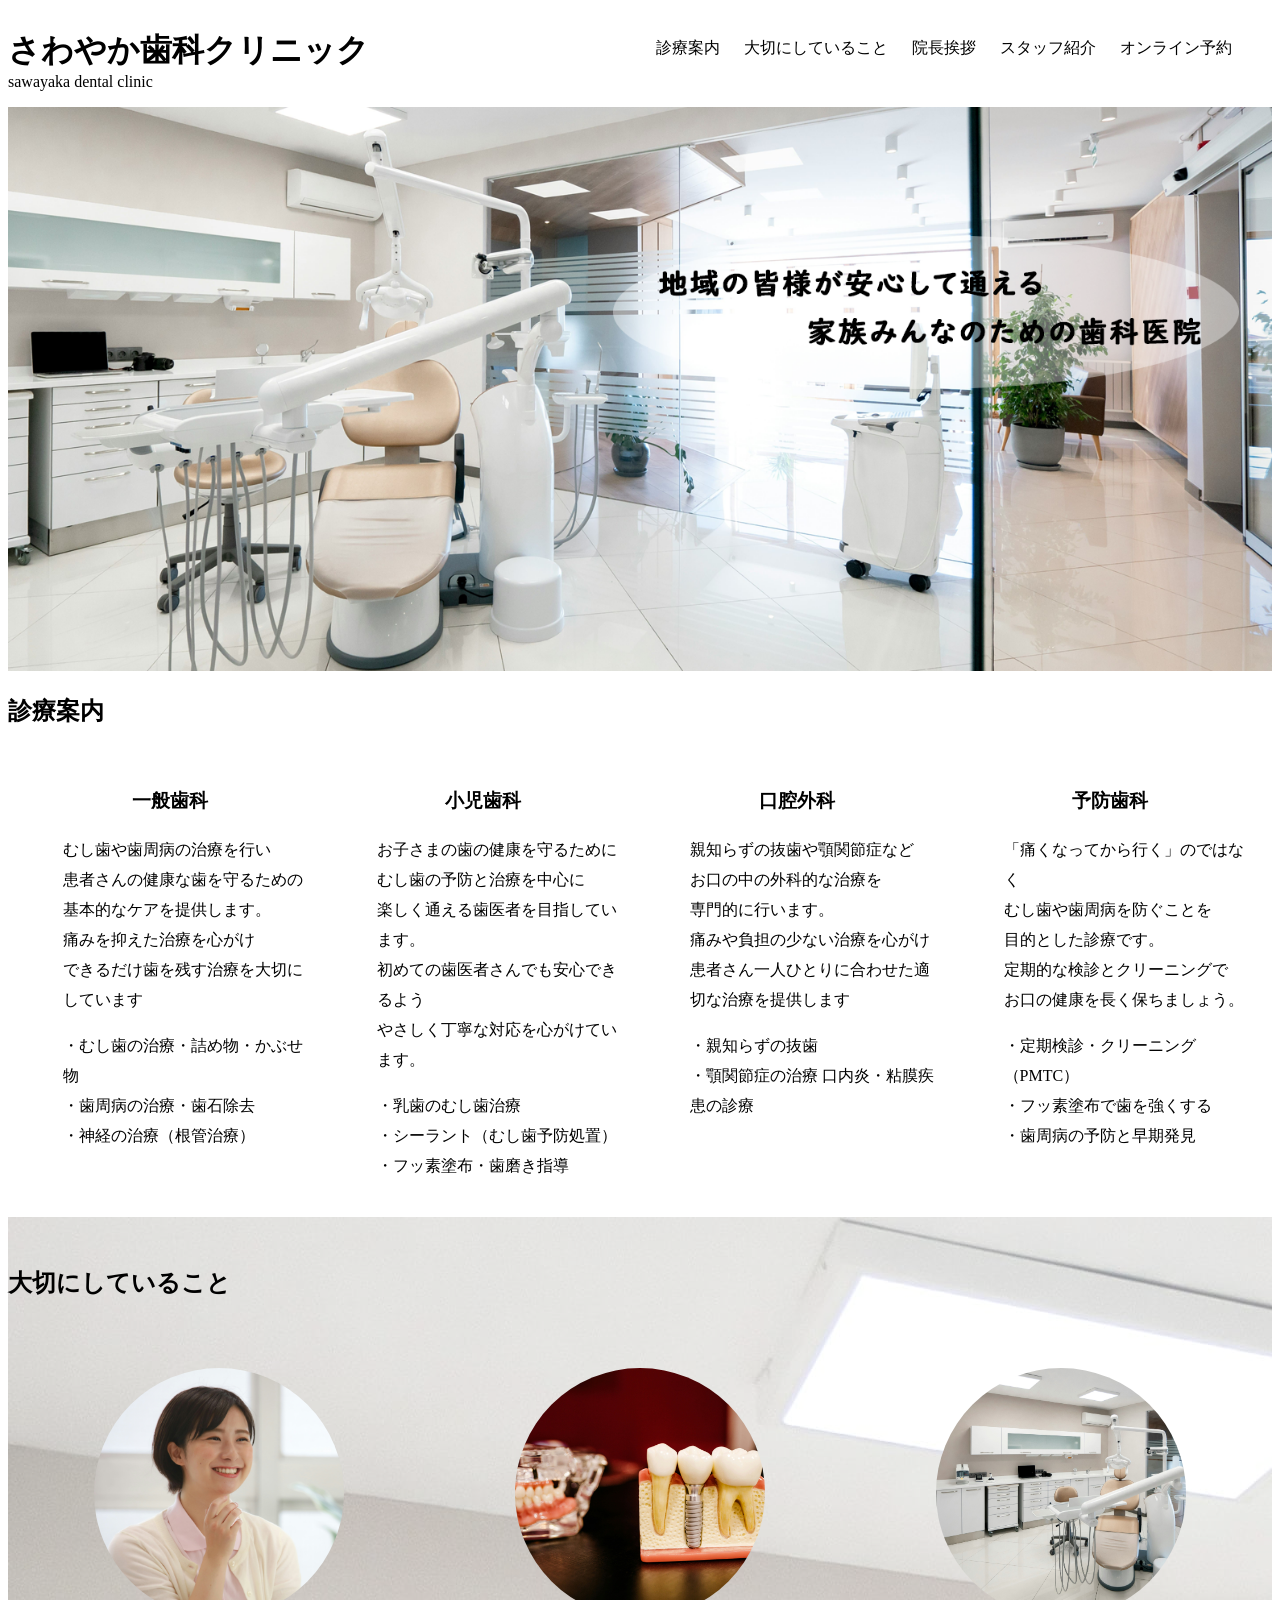
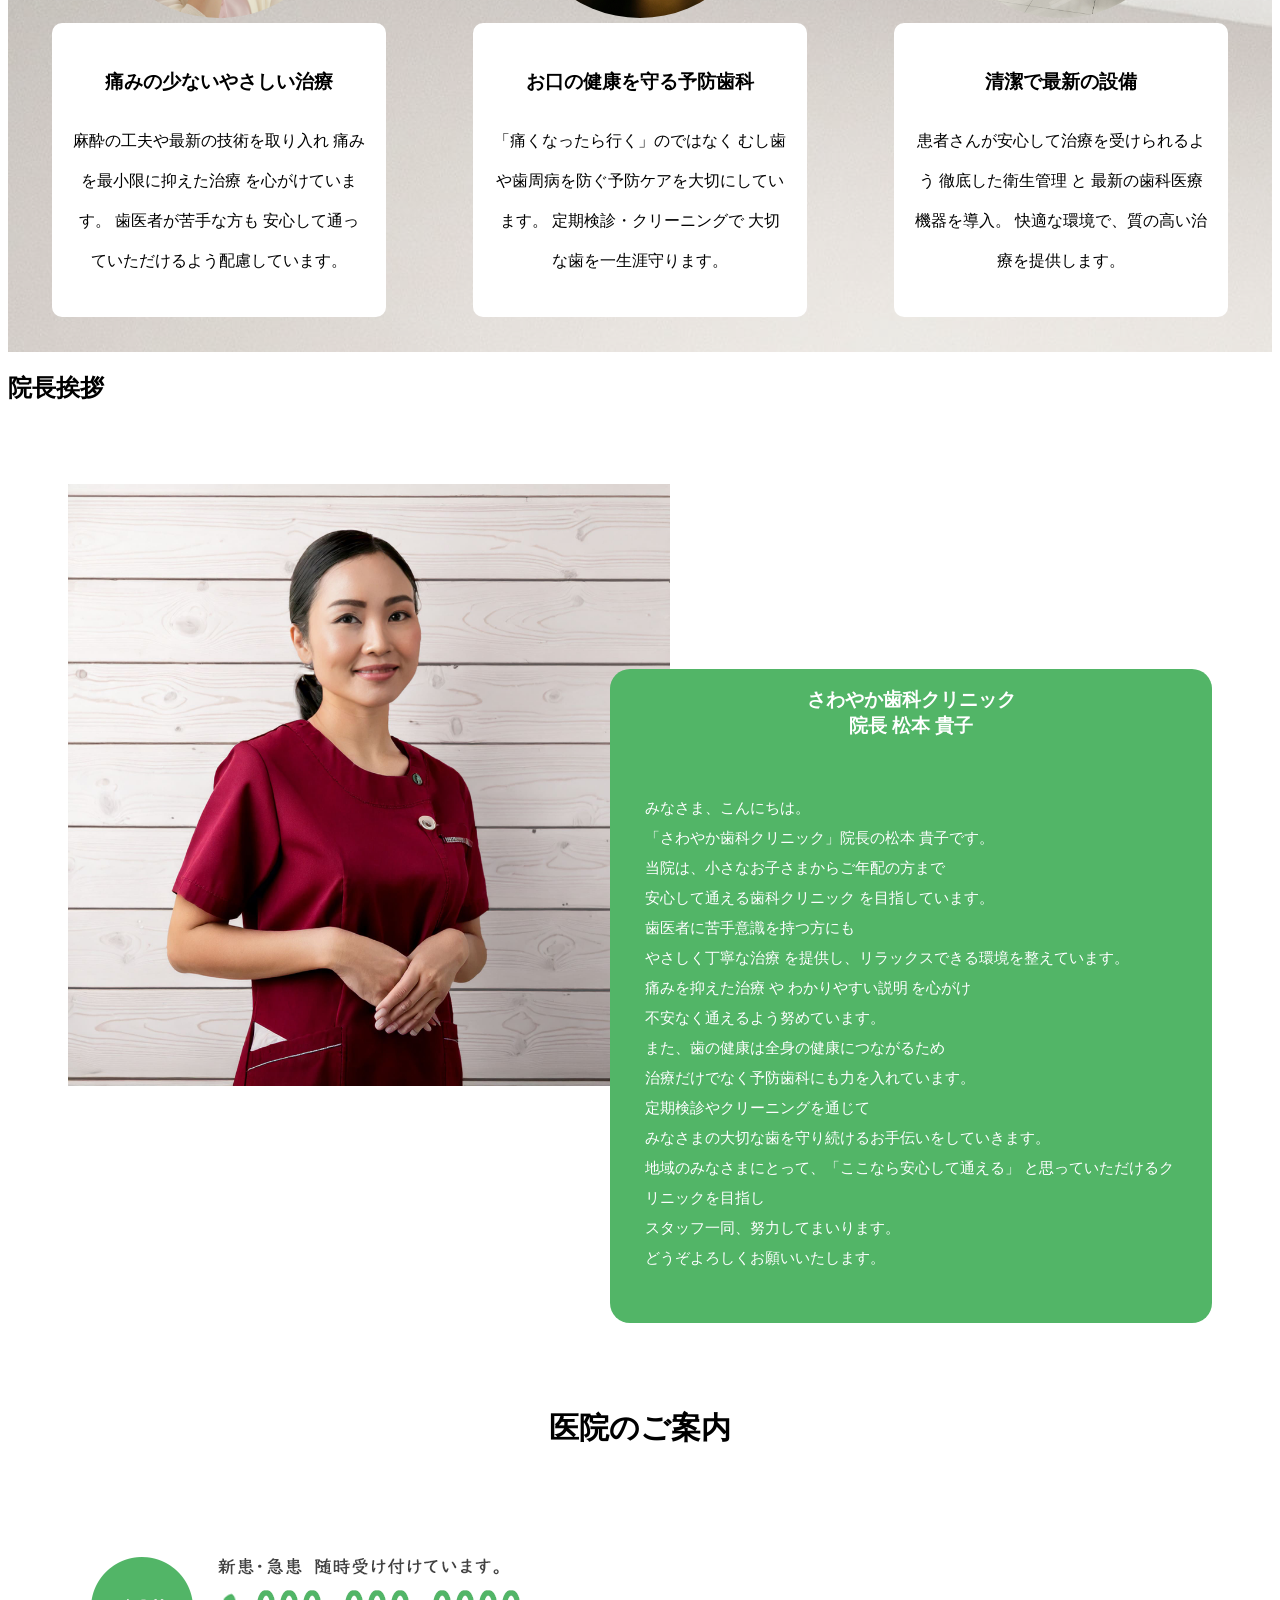
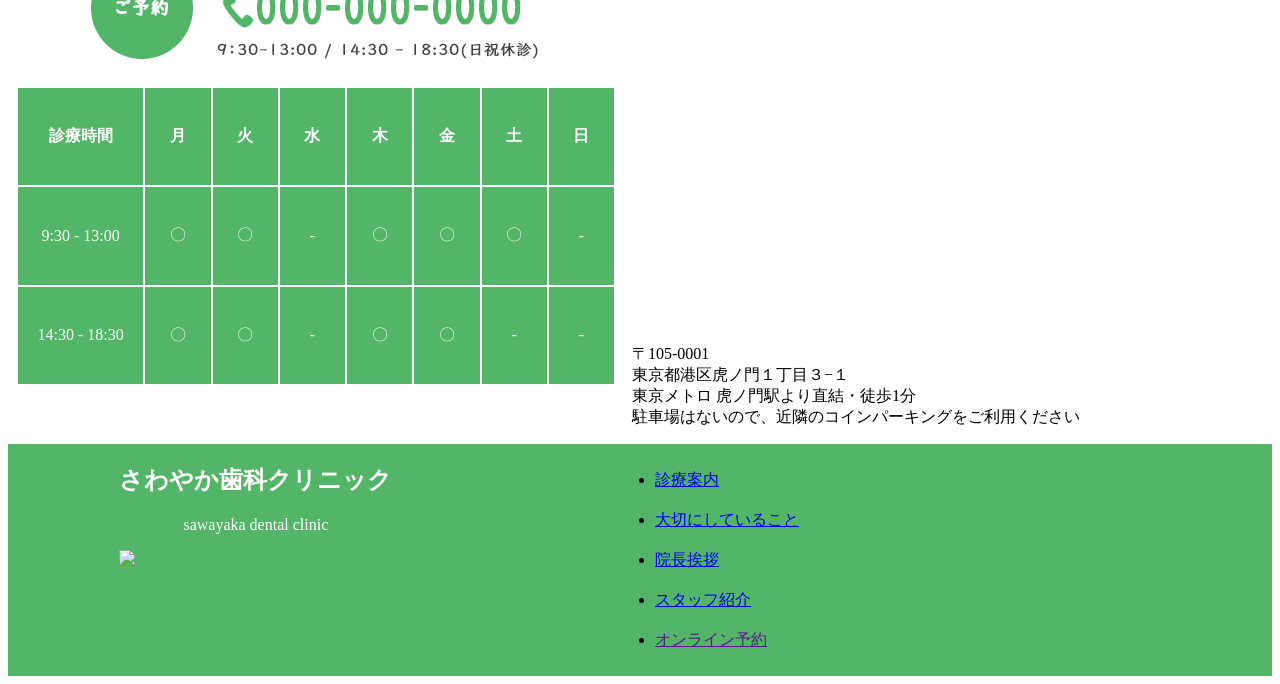
==== commit 82c65b1e: "Update index.html" ====
--- a/sawayaka-dental-clinic/index.html
+++ b/sawayaka-dental-clinic/index.html
@@ -26,9 +26,9 @@
                 <h2>さわやか歯科クリニック</h2>
                 </div>
                 <ul>
-                    <li class="navi-itemo"><a href="">診療案内</a></li>
-                    <li class="navi-itemo"><a href="">大切にしていること</a></li>
-                    <li class="navi-itemo"><a href="">院長挨拶</a></li>
+                    <li class="navi-itemo"><a href="#medical-care">診療案内</a></li>
+                    <li class="navi-itemo"><a href="#taisetsu-title">大切にしていること</a></li>
+                    <li class="navi-itemo"><a href="#director-title">院長挨拶</a></li>
                     <li class="navi-itemo"><a href="staff.html">スタッフ紹介</a></li>
                     <li class="navi-itemo"><a href="">オンライン予約</a></li>
                 </ul>
@@ -41,12 +41,11 @@
             <p>sawayaka dental clinic</p>
             </div>
             <nav class="nav-title">
-            <a href="https://www.sejuku.net">診療案内</a>
-            <a href="https://www.sejuku.net">大切にしていること</a>
-            <a href="https://www.sejuku.net">院長挨拶</a>
+            <a href="#medical-care">診療案内</a>
+            <a href="#taisetsu-title">大切にしていること</a>
+            <a href="#director-title">院長挨拶</a>
             <a href="staff.html">スタッフ紹介</a>
-            <a href="https://www.sejuku.net">オンライン予
-                約</a>
+            <a href="https://www.sejuku.net">オンライン予約</a>
             </nav>
             </div>
         </header>
@@ -60,7 +59,7 @@
         <!-- メインビジュアルここまで -->
 
         <!-- 診療内容 -->
-         <div class="medical-care">
+         <div id="medical-care">
          <h2>診療案内</h2>
           <div class="flexbox-container1">
            <div id="item01" class="flexbox-item">
@@ -111,7 +110,7 @@
 
        <!-- さわやか歯科医院が大切にしていること -->
        <div class="back-img">
-        <div class="taisetsu-title">
+        <div id="taisetsu-title">
             <h2>大切にしていること</h2>
         </div>
           <div class="flexbox-taisetsu00">
@@ -150,7 +149,7 @@
         </div>
 
         <!-- 院長あいさつ -->
-         <div class="director-title">
+         <div id="director-title">
             <h2>院長挨拶</h2>
         </div>
          <div class="flexbox-director">
@@ -184,7 +183,7 @@
             <div class="access-flexbox">
             <div class="information-flexbox">
          <div class="yoyaku">
-            <img src="images/ご予約.png" class="goyoyaku">
+            <img src="images/goyoyaku.png" class="goyoyaku">
          </div>
             <table>
                 <tbody>
@@ -238,14 +237,13 @@
                         <p>sawayaka dental clinic</p>
                         <img src="images/ご予約.png" class="information-text">
                     </div>
-                    <div class="footer-navi">
-                        <p>大切にしていること<br>
-                            クリニック紹介<br>
-                            診療内容<br>
-                            院長あいさつ<br>
-                            オンライン予約<br>
-                        </p>
-                    </div>
+                <ul class="footer-navi">
+                    <li class="footer-item"><a href="#medical-care">診療案内</a></li>
+                    <li class="footer-item"><a href="#taisetsu-title">大切にしていること</a></li>
+                    <li class="footer-item"><a href="#director-title">院長挨拶</a></li>
+                    <li class="footer-item"><a href="staff.html">スタッフ紹介</a></li>
+                    <li class="footer-item"><a href="">オンライン予約</a></li>
+                </ul>
             </div>
 
          </footer>
